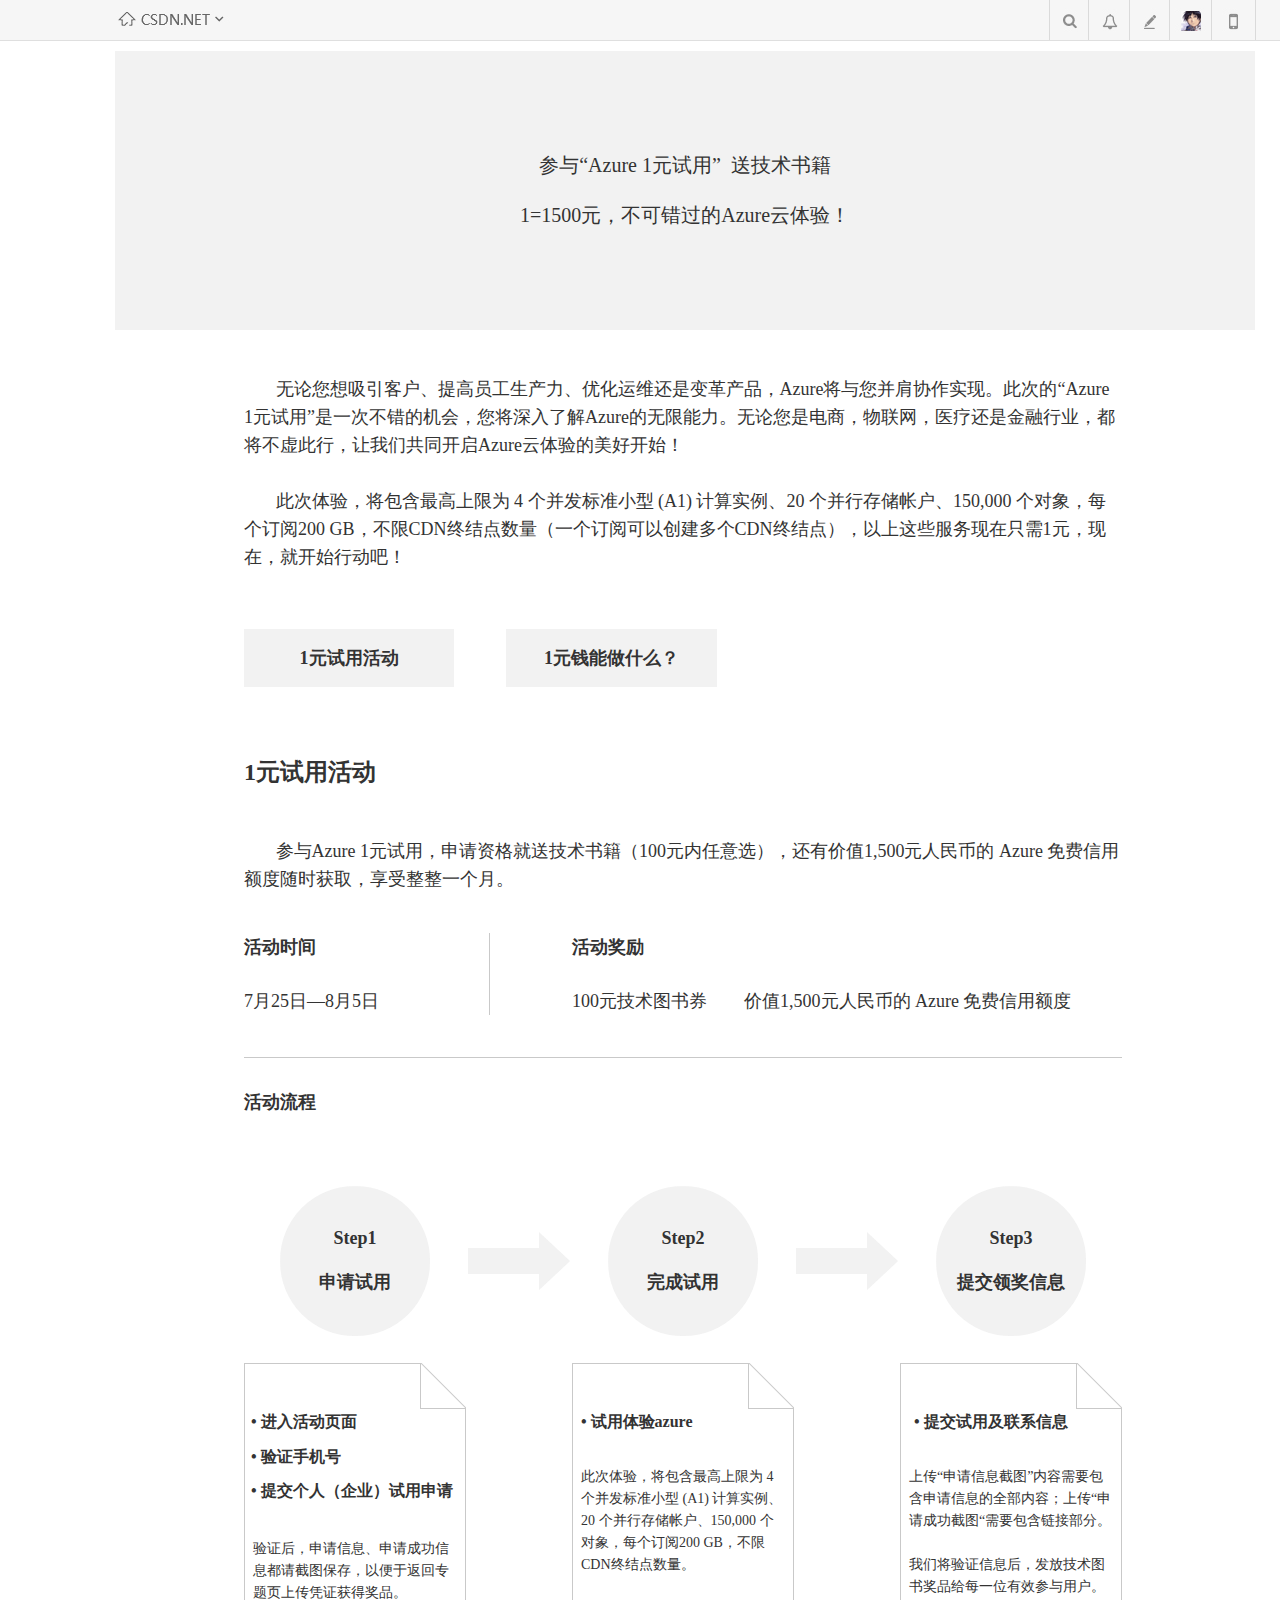
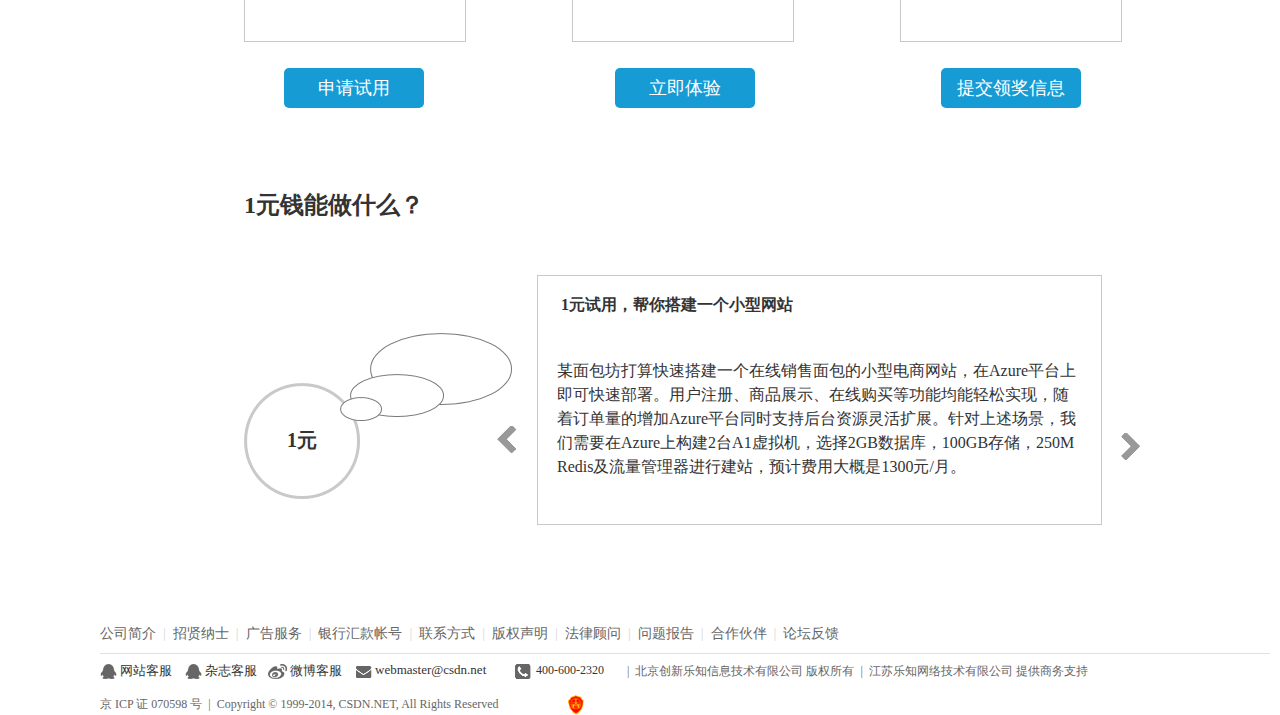
==== 20160721_1_____.html @ 2b11b704 "alpha" ====
﻿<!DOCTYPE html>
<html>
  <head>
    <title>20160721 1元试用活动</title>
    <meta http-equiv="X-UA-Compatible" content="IE=edge"/>
    <meta http-equiv="content-type" content="text/html; charset=utf-8"/>
    <meta name="apple-mobile-web-app-capable" content="yes"/>
    <link href="resources/css/jquery-ui-themes.css" type="text/css" rel="stylesheet"/>
    <link href="resources/css/axure_rp_page.css" type="text/css" rel="stylesheet"/>
    <link href="data/styles.css" type="text/css" rel="stylesheet"/>
    <link href="files/20160721_1_____/styles.css" type="text/css" rel="stylesheet"/>
    <link href="http://netdna.bootstrapcdn.com/font-awesome/4.5.0/css/font-awesome.css" type="text/css" rel="stylesheet"/>
    <script src="resources/scripts/jquery-1.7.1.min.js"></script>
    <script src="resources/scripts/jquery-ui-1.8.10.custom.min.js"></script>
    <script src="resources/scripts/axure/axQuery.js"></script>
    <script src="resources/scripts/axure/globals.js"></script>
    <script src="resources/scripts/axutils.js"></script>
    <script src="resources/scripts/axure/annotation.js"></script>
    <script src="resources/scripts/axure/axQuery.std.js"></script>
    <script src="resources/scripts/axure/doc.js"></script>
    <script src="data/document.js"></script>
    <script src="resources/scripts/messagecenter.js"></script>
    <script src="resources/scripts/axure/events.js"></script>
    <script src="resources/scripts/axure/recording.js"></script>
    <script src="resources/scripts/axure/action.js"></script>
    <script src="resources/scripts/axure/expr.js"></script>
    <script src="resources/scripts/axure/geometry.js"></script>
    <script src="resources/scripts/axure/flyout.js"></script>
    <script src="resources/scripts/axure/ie.js"></script>
    <script src="resources/scripts/axure/model.js"></script>
    <script src="resources/scripts/axure/repeater.js"></script>
    <script src="resources/scripts/axure/sto.js"></script>
    <script src="resources/scripts/axure/utils.temp.js"></script>
    <script src="resources/scripts/axure/variables.js"></script>
    <script src="resources/scripts/axure/drag.js"></script>
    <script src="resources/scripts/axure/move.js"></script>
    <script src="resources/scripts/axure/visibility.js"></script>
    <script src="resources/scripts/axure/style.js"></script>
    <script src="resources/scripts/axure/adaptive.js"></script>
    <script src="resources/scripts/axure/tree.js"></script>
    <script src="resources/scripts/axure/init.temp.js"></script>
    <script src="files/20160721_1_____/data.js"></script>
    <script src="resources/scripts/axure/legacy.js"></script>
    <script src="resources/scripts/axure/viewer.js"></script>
    <script src="resources/scripts/axure/math.js"></script>
    <script type="text/javascript">
      $axure.utils.getTransparentGifPath = function() { return 'resources/images/transparent.gif'; };
      $axure.utils.getOtherPath = function() { return 'resources/Other.html'; };
      $axure.utils.getReloadPath = function() { return 'resources/reload.html'; };
    </script>
  </head>
  <body>
    <div id="base" class="">

      <!-- Unnamed (header-new) -->

      <!-- Unnamed (Rectangle) -->
      <div id="u1" class="ax_default shape">
        <div id="u1_div" class=""></div>
        <!-- Unnamed () -->
        <div id="u2" class="text" style="display: none; visibility: hidden">
          <p><span></span></p>
        </div>
      </div>

      <!-- Unnamed (Image) -->
      <div id="u3" class="ax_default image">
        <img id="u3_img" class="img " src="images/20160721_1_____/u3.png"/>
        <!-- Unnamed () -->
        <div id="u4" class="text" style="display: none; visibility: hidden">
          <p><span></span></p>
        </div>
      </div>

      <!-- Unnamed (Image) -->
      <div id="u5" class="ax_default image">
        <img id="u5_img" class="img " src="images/20160721_1_____/u5.png"/>
        <!-- Unnamed () -->
        <div id="u6" class="text" style="display: none; visibility: hidden">
          <p><span></span></p>
        </div>
      </div>

      <!-- Unnamed (Horizontal Line) -->
      <div id="u7" class="ax_default horizontal_line">
        <img id="u7_img" class="img " src="images/20160721_1_____/u7.png"/>
        <!-- Unnamed () -->
        <div id="u8" class="text" style="display: none; visibility: hidden">
          <p><span></span></p>
        </div>
      </div>

      <!-- Unnamed (Image) -->
      <div id="u9" class="ax_default image">
        <img id="u9_img" class="img " src="images/20160721_1_____/u9.png"/>
        <!-- Unnamed () -->
        <div id="u10" class="text" style="display: none; visibility: hidden">
          <p><span></span></p>
        </div>
      </div>

      <!-- Unnamed (Rectangle) -->
      <div id="u11" class="ax_default box_2">
        <div id="u11_div" class=""></div>
        <!-- Unnamed () -->
        <div id="u12" class="text" style="visibility: visible;">
          <p><span>参与“Azure 1元试用”&nbsp; 送技术书籍</span></p><p><span><br></span></p><p><span>1=1500元，不可错过的Azure云体验！</span></p>
        </div>
      </div>

      <!-- Unnamed (Rectangle) -->
      <div id="u13" class="ax_default paragraph">
        <div id="u13_div" class=""></div>
        <!-- Unnamed () -->
        <div id="u14" class="text" style="visibility: visible;">
          <p><span>&nbsp;&nbsp; &nbsp; &nbsp; 无论您想吸引客户、提高员工生产力、优化运维还是变革产品，Azure将与您并肩协作实现。此次的“Azure 1元试用”是一次不错的机会，您将深入了解Azure的无限能力。无论您是电商，物联网，医疗还是金融行业，都将不虚此行，让我们共同开启Azure云体验的美好开始！ </span></p><p><span><br></span></p><p><span>&nbsp;&nbsp; &nbsp; &nbsp; 此次体验，将包含最高上限为 4 个并发标准小型 (A1) 计算实例、20 个并行存储帐户、150,000 个对象，每个订阅200 GB，不限CDN终结点数量（一个订阅可以创建多个CDN终结点），以上这些服务现在只需1元，现在，就开始行动吧！</span></p>
        </div>
      </div>

      <!-- Unnamed (Rectangle) -->
      <div id="u15" class="ax_default box_2">
        <div id="u15_div" class=""></div>
        <!-- Unnamed () -->
        <div id="u16" class="text" style="visibility: visible;">
          <p><span>1元试用活动</span></p>
        </div>
      </div>

      <!-- Unnamed (Rectangle) -->
      <div id="u17" class="ax_default box_2">
        <div id="u17_div" class=""></div>
        <!-- Unnamed () -->
        <div id="u18" class="text" style="visibility: visible;">
          <p><span>1元钱能做什么？</span></p>
        </div>
      </div>

      <!-- Unnamed (Rectangle) -->
      <div id="u19" class="ax_default heading_2">
        <div id="u19_div" class=""></div>
        <!-- Unnamed () -->
        <div id="u20" class="text" style="visibility: visible;">
          <p><span>1元试用活动</span></p>
        </div>
      </div>

      <!-- Unnamed (Rectangle) -->
      <div id="u21" class="ax_default paragraph">
        <div id="u21_div" class=""></div>
        <!-- Unnamed () -->
        <div id="u22" class="text" style="visibility: visible;">
          <p><span>&nbsp;&nbsp; &nbsp; &nbsp; 参与Azure 1元试用，申请资格就送技术书籍（100元内任意选），还有价值1,500元人民币的 Azure 免费信用额度随时获取，享受整整一个月。</span></p>
        </div>
      </div>

      <!-- Unnamed (Ellipse) -->
      <div id="u23" class="ax_default box_2">
        <img id="u23_img" class="img " src="images/20160721_1_____/u23.png"/>
        <!-- Unnamed () -->
        <div id="u24" class="text" style="visibility: visible;">
          <p><span>Step1</span></p><p><span><br></span></p><p><span>申请试用</span></p>
        </div>
      </div>

      <!-- Unnamed (Ellipse) -->
      <div id="u25" class="ax_default box_2">
        <img id="u25_img" class="img " src="images/20160721_1_____/u23.png"/>
        <!-- Unnamed () -->
        <div id="u26" class="text" style="visibility: visible;">
          <p><span>Step2</span></p><p><span><br></span></p><p><span>完成试用</span></p>
        </div>
      </div>

      <!-- Unnamed (Ellipse) -->
      <div id="u27" class="ax_default box_2">
        <img id="u27_img" class="img " src="images/20160721_1_____/u23.png"/>
        <!-- Unnamed () -->
        <div id="u28" class="text" style="visibility: visible;">
          <p><span>Step3</span></p><p><span><br></span></p><p><span>提交领奖信息</span></p>
        </div>
      </div>

      <!-- Unnamed (Right Arrow) -->
      <div id="u29" class="ax_default box_2">
        <img id="u29_img" class="img " src="images/20160721_1_____/u29.png"/>
        <!-- Unnamed () -->
        <div id="u30" class="text" style="display: none; visibility: hidden">
          <p><span></span></p>
        </div>
      </div>

      <!-- Unnamed (Right Arrow) -->
      <div id="u31" class="ax_default box_2">
        <img id="u31_img" class="img " src="images/20160721_1_____/u29.png"/>
        <!-- Unnamed () -->
        <div id="u32" class="text" style="display: none; visibility: hidden">
          <p><span></span></p>
        </div>
      </div>

      <!-- Unnamed (File) -->
      <div id="u33" class="ax_default box_1">
        <img id="u33_img" class="img " src="images/20160721_1_____/u33.png"/>
        <!-- Unnamed () -->
        <div id="u34" class="text" style="display: none; visibility: hidden">
          <p><span></span></p>
        </div>
      </div>

      <!-- Unnamed (File) -->
      <div id="u35" class="ax_default box_1">
        <img id="u35_img" class="img " src="images/20160721_1_____/u33.png"/>
        <!-- Unnamed () -->
        <div id="u36" class="text" style="display: none; visibility: hidden">
          <p><span></span></p>
        </div>
      </div>

      <!-- Unnamed (File) -->
      <div id="u37" class="ax_default box_1">
        <img id="u37_img" class="img " src="images/20160721_1_____/u33.png"/>
        <!-- Unnamed () -->
        <div id="u38" class="text" style="display: none; visibility: hidden">
          <p><span></span></p>
        </div>
      </div>

      <!-- Unnamed (Rectangle) -->
      <div id="u39" class="ax_default heading_3">
        <div id="u39_div" class=""></div>
        <!-- Unnamed () -->
        <div id="u40" class="text" style="visibility: visible;">
          <p><span>&#149; 进入活动页面</span></p>
        </div>
      </div>

      <!-- Unnamed (Rectangle) -->
      <div id="u41" class="ax_default heading_3">
        <div id="u41_div" class=""></div>
        <!-- Unnamed () -->
        <div id="u42" class="text" style="visibility: visible;">
          <p><span>&#149; 验证手机号</span></p>
        </div>
      </div>

      <!-- Unnamed (Rectangle) -->
      <div id="u43" class="ax_default heading_3">
        <div id="u43_div" class=""></div>
        <!-- Unnamed () -->
        <div id="u44" class="text" style="visibility: visible;">
          <p><span>&#149; 提交个人（企业）试用申请</span></p>
        </div>
      </div>

      <!-- Unnamed (Rectangle) -->
      <div id="u45" class="ax_default heading_3">
        <div id="u45_div" class=""></div>
        <!-- Unnamed () -->
        <div id="u46" class="text" style="visibility: visible;">
          <p><span>&#149; 试用体验azure</span></p>
        </div>
      </div>

      <!-- Unnamed (Rectangle) -->
      <div id="u47" class="ax_default paragraph">
        <div id="u47_div" class=""></div>
        <!-- Unnamed () -->
        <div id="u48" class="text" style="visibility: visible;">
          <p><span>验证后，申请信息、申请成功信息都请截图保存，以便于返回专题页上传凭证获得奖品。</span></p>
        </div>
      </div>

      <!-- Unnamed (Rectangle) -->
      <div id="u49" class="ax_default heading_3">
        <div id="u49_div" class=""></div>
        <!-- Unnamed () -->
        <div id="u50" class="text" style="visibility: visible;">
          <p><span>&#149; 提交试用及联系信息</span></p>
        </div>
      </div>

      <!-- Unnamed (Rectangle) -->
      <div id="u51" class="ax_default paragraph">
        <div id="u51_div" class=""></div>
        <!-- Unnamed () -->
        <div id="u52" class="text" style="visibility: visible;">
          <p><span>上传“申请信息截图”内容需要包含申请信息的全部内容；上传“申请成功截图“需要包含链接部分。</span></p><p><span><br></span></p><p><span>我们将验证信息后，发放技术图书奖品给每一位有效参与用户。</span></p>
        </div>
      </div>

      <!-- Unnamed (Rectangle) -->
      <div id="u53" class="ax_default paragraph">
        <div id="u53_div" class=""></div>
        <!-- Unnamed () -->
        <div id="u54" class="text" style="visibility: visible;">
          <p><span>此次体验，将包含最高上限为 4 个并发标准小型 (A1) 计算实例、20 个并行存储帐户、150,000 个对象，每个订阅200 GB，不限CDN终结点数量。</span></p>
        </div>
      </div>

      <!-- Unnamed (Horizontal Line) -->
      <div id="u55" class="ax_default line">
        <img id="u55_img" class="img " src="images/20160721_1_____/u55.png"/>
        <!-- Unnamed () -->
        <div id="u56" class="text" style="display: none; visibility: hidden">
          <p><span></span></p>
        </div>
      </div>

      <!-- Unnamed (Group) -->
      <div id="u57" class="ax_default">

        <!-- Unnamed (Rectangle) -->
        <div id="u58" class="ax_default paragraph">
          <div id="u58_div" class=""></div>
          <!-- Unnamed () -->
          <div id="u59" class="text" style="visibility: visible;">
            <p><span>活动时间</span></p>
          </div>
        </div>

        <!-- Unnamed (Rectangle) -->
        <div id="u60" class="ax_default paragraph">
          <div id="u60_div" class=""></div>
          <!-- Unnamed () -->
          <div id="u61" class="text" style="visibility: visible;">
            <p><span>活动奖励</span></p>
          </div>
        </div>

        <!-- Unnamed (Rectangle) -->
        <div id="u62" class="ax_default paragraph">
          <div id="u62_div" class=""></div>
          <!-- Unnamed () -->
          <div id="u63" class="text" style="visibility: visible;">
            <p><span>7月25日—8月5日</span></p>
          </div>
        </div>

        <!-- Unnamed (Rectangle) -->
        <div id="u64" class="ax_default paragraph">
          <div id="u64_div" class=""></div>
          <!-- Unnamed () -->
          <div id="u65" class="text" style="visibility: visible;">
            <p><span>100元技术图书券</span></p>
          </div>
        </div>

        <!-- Unnamed (Rectangle) -->
        <div id="u66" class="ax_default paragraph">
          <div id="u66_div" class=""></div>
          <!-- Unnamed () -->
          <div id="u67" class="text" style="visibility: visible;">
            <p><span>价值1,500元人民币的 Azure 免费信用额度</span></p>
          </div>
        </div>

        <!-- Unnamed (Vertical Line) -->
        <div id="u68" class="ax_default line">
          <img id="u68_img" class="img " src="images/20160721_1_____/u68.png"/>
          <!-- Unnamed () -->
          <div id="u69" class="text" style="display: none; visibility: hidden">
            <p><span></span></p>
          </div>
        </div>
      </div>

      <!-- Unnamed (Rectangle) -->
      <div id="u70" class="ax_default paragraph">
        <div id="u70_div" class=""></div>
        <!-- Unnamed () -->
        <div id="u71" class="text" style="visibility: visible;">
          <p><span>活动流程</span></p>
        </div>
      </div>

      <!-- Unnamed (Rectangle) -->
      <div id="u72" class="ax_default heading_2">
        <div id="u72_div" class=""></div>
        <!-- Unnamed () -->
        <div id="u73" class="text" style="visibility: visible;">
          <p><span>1元钱能做什么？</span></p>
        </div>
      </div>

      <!-- Unnamed (Rectangle) -->
      <div id="u74" class="ax_default primary_button">
        <div id="u74_div" class=""></div>
        <!-- Unnamed () -->
        <div id="u75" class="text" style="visibility: visible;">
          <p><span>申请试用</span></p>
        </div>
      </div>

      <!-- Unnamed (Rectangle) -->
      <div id="u76" class="ax_default primary_button">
        <div id="u76_div" class=""></div>
        <!-- Unnamed () -->
        <div id="u77" class="text" style="visibility: visible;">
          <p><span>提交领奖信息</span></p>
        </div>
      </div>

      <!-- Unnamed (Ellipse) -->
      <div id="u78" class="ax_default ellipse">
        <img id="u78_img" class="img " src="images/20160721_1_____/u78.png"/>
        <!-- Unnamed () -->
        <div id="u79" class="text" style="visibility: visible;">
          <p><span>1元</span></p>
        </div>
      </div>

      <!-- Unnamed (Group) -->
      <div id="u80" class="ax_default">

        <!-- Unnamed (Ellipse) -->
        <div id="u81" class="ax_default box_1">
          <img id="u81_img" class="img " src="images/20160721_1_____/u81.png"/>
          <!-- Unnamed () -->
          <div id="u82" class="text" style="display: none; visibility: hidden">
            <p><span></span></p>
          </div>
        </div>

        <!-- Unnamed (Ellipse) -->
        <div id="u83" class="ax_default box_1">
          <img id="u83_img" class="img " src="images/20160721_1_____/u83.png"/>
          <!-- Unnamed () -->
          <div id="u84" class="text" style="display: none; visibility: hidden">
            <p><span></span></p>
          </div>
        </div>

        <!-- Unnamed (Ellipse) -->
        <div id="u85" class="ax_default box_1">
          <img id="u85_img" class="img " src="images/20160721_1_____/u85.png"/>
          <!-- Unnamed () -->
          <div id="u86" class="text" style="display: none; visibility: hidden">
            <p><span></span></p>
          </div>
        </div>
      </div>

      <!-- Unnamed (Rectangle) -->
      <div id="u87" class="ax_default box_1">
        <div id="u87_div" class=""></div>
        <!-- Unnamed () -->
        <div id="u88" class="text" style="display: none; visibility: hidden">
          <p><span></span></p>
        </div>
      </div>

      <!-- Unnamed (Rectangle) -->
      <div id="u89" class="ax_default heading_3">
        <div id="u89_div" class=""></div>
        <!-- Unnamed () -->
        <div id="u90" class="text" style="visibility: visible;">
          <p><span>1元试用，帮你搭建一个小型网站</span></p>
        </div>
      </div>

      <!-- Unnamed (Image) -->
      <div id="u91" class="ax_default image">
        <img id="u91_img" class="img " src="images/20160721_1_____/u91.png"/>
        <!-- Unnamed () -->
        <div id="u92" class="text" style="display: none; visibility: hidden">
          <p><span></span></p>
        </div>
      </div>

      <!-- Unnamed (Image) -->
      <div id="u93" class="ax_default image">
        <img id="u93_img" class="img " src="images/20160721_1_____/u93.png"/>
        <!-- Unnamed () -->
        <div id="u94" class="text" style="display: none; visibility: hidden">
          <p><span></span></p>
        </div>
      </div>

      <!-- Unnamed (Rectangle) -->
      <div id="u95" class="ax_default heading_3">
        <div id="u95_div" class=""></div>
        <!-- Unnamed () -->
        <div id="u96" class="text" style="visibility: visible;">
          <p><span>某面包坊打算快速搭建一个在线销售面包的小型电商网站，在Azure平台上即可快速部署。用户注册、商品展示、在线购买等功能均能轻松实现，随着订单量的增加Azure平台同时支持后台资源灵活扩展。针对上述场景，我们需要在Azure上构建2台A1虚拟机，选择2GB数据库，100GB存储，250M Redis及流量管理器进行建站，预计费用大概是1300元/月。</span></p>
        </div>
      </div>

      <!-- 1 (Rectangle) -->
      <div id="u97" class="ax_default box_2 ax_default_hidden" data-label="1" style="display: none; visibility: hidden">
        <div id="u97_div" class=""></div>
        <!-- Unnamed () -->
        <div id="u98" class="text" style="display: none; visibility: hidden">
          <p><span></span></p>
        </div>
      </div>

      <!-- 2 (Rectangle) -->
      <div id="u99" class="ax_default box_2 ax_default_hidden" data-label="2" style="display: none; visibility: hidden">
        <div id="u99_div" class=""></div>
        <!-- Unnamed () -->
        <div id="u100" class="text" style="display: none; visibility: hidden">
          <p><span></span></p>
        </div>
      </div>

      <!-- Unnamed (footer) -->

      <!-- Unnamed (Group) -->
      <div id="u102" class="ax_default">

        <!-- Unnamed (Group) -->
        <div id="u103" class="ax_default">

          <!-- Unnamed (Group) -->
          <div id="u104" class="ax_default">

            <!-- Unnamed (Group) -->
            <div id="u105" class="ax_default">

              <!-- Unnamed (Rectangle) -->
              <div id="u106" class="ax_default paragraph">
                <div id="u106_div" class=""></div>
                <!-- Unnamed () -->
                <div id="u107" class="text" style="visibility: visible;">
                  <p><span>杂志客服</span></p>
                </div>
              </div>

              <!-- Unnamed (Rectangle) -->
              <div id="u108" class="ax_default paragraph">
                <div id="u108_div" class=""></div>
                <!-- Unnamed () -->
                <div id="u109" class="text" style="visibility: visible;">
                  <p><span>网站客服</span></p>
                </div>
              </div>

              <!-- Unnamed (Image) -->
              <div id="u110" class="ax_default image">
                <img id="u110_img" class="img " src="images/20160721_1_____/u110.png"/>
                <!-- Unnamed () -->
                <div id="u111" class="text" style="display: none; visibility: hidden">
                  <p><span></span></p>
                </div>
              </div>

              <!-- Unnamed (Rectangle) -->
              <div id="u112" class="ax_default paragraph">
                <div id="u112_div" class=""></div>
                <!-- Unnamed () -->
                <div id="u113" class="text" style="visibility: visible;">
                  <p><span>微博客服</span></p>
                </div>
              </div>

              <!-- weibo-on (Image) -->
              <div id="u114" class="ax_default image ax_default_hidden" data-label="weibo-on" style="display: none; visibility: hidden">
                <img id="u114_img" class="img " src="images/20160721_1_____/weibo-on_u114.png"/>
                <!-- Unnamed () -->
                <div id="u115" class="text" style="display: none; visibility: hidden">
                  <p><span></span></p>
                </div>
              </div>

              <!-- Unnamed (Image) -->
              <div id="u116" class="ax_default image">
                <img id="u116_img" class="img " src="images/20160721_1_____/u116.png"/>
                <!-- Unnamed () -->
                <div id="u117" class="text" style="display: none; visibility: hidden">
                  <p><span></span></p>
                </div>
              </div>

              <!-- qq2-on (Image) -->
              <div id="u118" class="ax_default image ax_default_hidden" data-label="qq2-on" style="display: none; visibility: hidden">
                <img id="u118_img" class="img " src="images/20160721_1_____/qq2-on_u118.png"/>
                <!-- Unnamed () -->
                <div id="u119" class="text" style="display: none; visibility: hidden">
                  <p><span></span></p>
                </div>
              </div>
            </div>

            <!-- qq1-on (Image) -->
            <div id="u120" class="ax_default image ax_default_hidden" data-label="qq1-on" style="display: none; visibility: hidden">
              <img id="u120_img" class="img " src="images/20160721_1_____/qq2-on_u118.png"/>
              <!-- Unnamed () -->
              <div id="u121" class="text" style="display: none; visibility: hidden">
                <p><span></span></p>
              </div>
            </div>
          </div>

          <!-- Unnamed (Image) -->
          <div id="u122" class="ax_default image">
            <img id="u122_img" class="img " src="images/20160721_1_____/u116.png"/>
            <!-- Unnamed () -->
            <div id="u123" class="text" style="display: none; visibility: hidden">
              <p><span></span></p>
            </div>
          </div>
        </div>

        <!-- Unnamed (Rectangle) -->
        <div id="u124" class="ax_default paragraph">
          <div id="u124_div" class=""></div>
          <!-- Unnamed () -->
          <div id="u125" class="text" style="visibility: visible;">
            <p><span style="color:#666666;">公司简介&nbsp; </span><span style="color:#D7D7D7;">|</span><span style="color:#666666;">&nbsp; 招贤纳士&nbsp; </span><span style="color:#D7D7D7;">|</span><span style="color:#666666;">&nbsp; 广告服务&nbsp; </span><span style="color:#D7D7D7;">|</span><span style="color:#666666;">&nbsp; 银行汇款帐号&nbsp; </span><span style="color:#D7D7D7;">|</span><span style="color:#666666;">&nbsp; 联系方式&nbsp; </span><span style="color:#D7D7D7;">|</span><span style="color:#666666;">&nbsp; 版权声明&nbsp; </span><span style="color:#D7D7D7;">|</span><span style="color:#666666;">&nbsp; 法律顾问&nbsp; </span><span style="color:#D7D7D7;">|</span><span style="color:#666666;">&nbsp; 问题报告&nbsp; </span><span style="color:#D7D7D7;">|</span><span style="color:#666666;">&nbsp; 合作伙伴&nbsp; </span><span style="color:#D7D7D7;">|</span><span style="color:#666666;">&nbsp; 论坛反馈</span></p>
          </div>
        </div>

        <!-- Unnamed (Group) -->
        <div id="u126" class="ax_default">

          <!-- Unnamed (Image) -->
          <div id="u127" class="ax_default image">
            <img id="u127_img" class="img " src="images/20160721_1_____/u127.png"/>
            <!-- Unnamed () -->
            <div id="u128" class="text" style="display: none; visibility: hidden">
              <p><span></span></p>
            </div>
          </div>

          <!-- Unnamed (Rectangle) -->
          <div id="u129" class="ax_default paragraph">
            <div id="u129_div" class=""></div>
            <!-- Unnamed () -->
            <div id="u130" class="text" style="visibility: visible;">
              <p><span>webmaster@csdn.net</span></p>
            </div>
          </div>

          <!-- Unnamed (Image) -->
          <div id="u131" class="ax_default image">
            <img id="u131_img" class="img " src="images/20160721_1_____/u131.png"/>
            <!-- Unnamed () -->
            <div id="u132" class="text" style="display: none; visibility: hidden">
              <p><span></span></p>
            </div>
          </div>

          <!-- Unnamed (Rectangle) -->
          <div id="u133" class="ax_default paragraph">
            <div id="u133_div" class=""></div>
            <!-- Unnamed () -->
            <div id="u134" class="text" style="visibility: visible;">
              <p><span>400-600-2320</span></p>
            </div>
          </div>

          <!-- mail-on (Image) -->
          <div id="u135" class="ax_default image ax_default_hidden" data-label="mail-on" style="display: none; visibility: hidden">
            <img id="u135_img" class="img " src="images/20160721_1_____/mail-on_u135.png"/>
            <!-- Unnamed () -->
            <div id="u136" class="text" style="display: none; visibility: hidden">
              <p><span></span></p>
            </div>
          </div>

          <!-- phone-on (Image) -->
          <div id="u137" class="ax_default image ax_default_hidden" data-label="phone-on" style="display: none; visibility: hidden">
            <img id="u137_img" class="img " src="images/20160721_1_____/phone-on_u137.png"/>
            <!-- Unnamed () -->
            <div id="u138" class="text" style="display: none; visibility: hidden">
              <p><span></span></p>
            </div>
          </div>
        </div>

        <!-- Unnamed (Rectangle) -->
        <div id="u139" class="ax_default paragraph">
          <div id="u139_div" class=""></div>
          <!-- Unnamed () -->
          <div id="u140" class="text" style="visibility: visible;">
            <p><span style="color:#6B6B6B;">|</span><span style="color:#666666;">&nbsp; 北京创新乐知信息技术有限公司 版权所有&nbsp; </span><span style="color:#6B6B6B;">|</span><span style="color:#666666;">&nbsp; 江苏乐知网络技术有限公司 提供商务支持</span></p>
          </div>
        </div>

        <!-- Unnamed (Group) -->
        <div id="u141" class="ax_default">

          <!-- Unnamed (Rectangle) -->
          <div id="u142" class="ax_default paragraph">
            <div id="u142_div" class=""></div>
            <!-- Unnamed () -->
            <div id="u143" class="text" style="visibility: visible;">
              <p><span style="color:#666666;">京 ICP 证 070598 号&nbsp; </span><span style="color:#6B6B6B;">|</span><span style="color:#666666;">&nbsp; Copyright © 1999-2014, CSDN.NET, All Rights Reserved</span></p>
            </div>
          </div>

          <!-- Unnamed (Image) -->
          <div id="u144" class="ax_default image">
            <img id="u144_img" class="img " src="images/20160721_1_____/u144.png"/>
            <!-- Unnamed () -->
            <div id="u145" class="text" style="display: none; visibility: hidden">
              <p><span></span></p>
            </div>
          </div>
        </div>

        <!-- Unnamed (Horizontal Line) -->
        <div id="u146" class="ax_default horizontal_line">
          <img id="u146_img" class="img " src="images/20160721_1_____/u146.png"/>
          <!-- Unnamed () -->
          <div id="u147" class="text" style="display: none; visibility: hidden">
            <p><span></span></p>
          </div>
        </div>
      </div>

      <!-- Unnamed (Rectangle) -->
      <div id="u148" class="ax_default primary_button">
        <div id="u148_div" class=""></div>
        <!-- Unnamed () -->
        <div id="u149" class="text" style="visibility: visible;">
          <p><span>立即体验</span></p>
        </div>
      </div>
    </div>
  </body>
</html>
---- resources/css/axure_rp_page.css ----
﻿/* so the window resize fires within a frame in IE7 */
html, body {
    height: 100%;
}

a {
    color: inherit;
}

p {
    margin: 0px;
    text-rendering: optimizeLegibility;
    font-feature-settings: "kern" 1;
    -webkit-font-feature-settings: "kern";
    -moz-font-feature-settings: "kern";
    -moz-font-feature-settings: "kern=1";
    font-kerning: normal;
}

iframe {
    background: #FFFFFF;
}

/* to match IE with C, FF */
input {
    padding: 1px 0px 1px 0px;
    box-sizing: border-box;
    -moz-box-sizing: border-box;
}

textarea {
    margin: 0px;
    box-sizing: border-box;
    -moz-box-sizing: border-box;
}

div.intcases {
    font-family: arial; 
    font-size: 12px;
    text-align:left; 
    border:1px solid #AAA; 
    background:#FFF none repeat scroll 0% 0%; 
    z-index:9999; 
    visibility:hidden; 
    position:absolute;
    padding: 0px;
    border-radius: 3px;
    white-space: nowrap;
}

div.intcaselink {
    cursor: pointer;
    padding: 3px 8px 3px 8px;
    margin: 5px;
    background:#EEE none repeat scroll 0% 0%; 
    border:1px solid #AAA;
    border-radius: 3px;
}

div.refpageimage {
    position: absolute;
    left: 0px;
    top: 0px;
    font-size: 0px;
    width: 16px;
    height: 16px;
    cursor: pointer;
    background-image: url(images/newwindow.gif);
    background-repeat: no-repeat;
}

div.annnoteimage {
    position: absolute;
    left: 0px;
    top: 0px;
    font-size: 0px;
    /*width: 16px;
    height: 12px;*/
    cursor: help;
    /*background-image: url(images/note.gif);*/
    /*background-repeat: no-repeat;*/
    width: 13px;
    height: 12px;
    padding-top: 1px;
    text-align: center;
    background-color: #138CDD;
    -moz-box-shadow: 1px 1px 3px #aaa;
    -webkit-box-shadow: 1px 1px 3px #aaa;
    box-shadow: 1px 1px 3px #aaa;
}

div.annnoteline {
    display: inline-block;
    width: 9px;
    height: 1px;
    border-bottom: 1px solid white;
    margin-top: 1px;
}

div.annnotelabel {
    position: absolute;
    left: 0px;
    top: 0px;
    font-family: Helvetica,Arial;
    font-size: 10px;
    /*border: 1px solid rgb(166,221,242);*/
    cursor: help;
    /*background:rgb(0,157,217) none repeat scroll 0% 0%;*/ 
    padding: 1px 3px 1px 3px;
    white-space: nowrap;
    color: white;
    
    background-color: #138CDD;
    -moz-box-shadow: 1px 1px 3px #aaa;
    -webkit-box-shadow: 1px 1px 3px #aaa;
    box-shadow: 1px 1px 3px #aaa;
}

.annotation {
    font-size: 12px;
    padding-left: 2px;
    margin-bottom: 5px;
}

.annotationName {
    /*font-size: 13px;
    font-weight: bold;
    margin-bottom: 3px;
    white-space: nowrap;*/

    font-family: 'Trebuchet MS';
    font-size: 14px;
    font-weight: bold;
    margin-bottom: 5px;
    white-space: nowrap;
}

.annotationValue {
    font-family: Arial, Helvetica, Sans-Serif;
    font-size: 12px;
    color: #4a4a4a;
    line-height: 21px;
    margin-bottom: 20px;
}

.noteLink {
    text-decoration: inherit;
    color: inherit;
}

.noteLink:hover {
    background-color: white;
}

/* this is a fix for the issue where dialogs jump around and takes the text-align from the body */
.dialogFix {
    position:absolute;
    text-align:left;
    border: 1px solid #8f949a;
}


@keyframes pulsate {
  from {
    box-shadow: 0 0 10px #15d6ba;
  }
  to {
    box-shadow: 0 0 20px #15d6ba;
  }
}

@-webkit-keyframes pulsate {
  from {
    -webkit-box-shadow: 0 0 10px #15d6ba;
    box-shadow: 0 0 10px #15d6ba;
  }
  to {
    -webkit-box-shadow: 0 0 20px #15d6ba;
    box-shadow: 0 0 20px #15d6ba;
  }
}
 
@-moz-keyframes pulsate {
  from {
    -moz-box-shadow: 0 0 10px #15d6ba;
    box-shadow: 0 0 10px #15d6ba;
  }
  to {
    -moz-box-shadow: 0 0 20px #15d6ba;
    box-shadow: 0 0 20px #15d6ba;
  }
}

.legacyPulsateBorder {
    /*border: 5px solid #15d6ba;
    margin: -5px;*/
    -moz-box-shadow: 0 0 10px 3px #15d6ba;
    box-shadow: 0 0 10px 3px #15d6ba;
}

.pulsateBorder {
  animation-name: pulsate;
  animation-timing-function: ease-in-out;
  animation-duration: 0.9s;
  animation-iteration-count: infinite;
  animation-direction: alternate;
  
  -webkit-animation-name: pulsate;
  -webkit-animation-timing-function: ease-in-out;
  -webkit-animation-duration: 0.9s;
  -webkit-animation-iteration-count: infinite;
  -webkit-animation-direction: alternate;

  -moz-animation-name: pulsate;
  -moz-animation-timing-function: ease-in-out;
  -moz-animation-duration: 0.9s;
  -moz-animation-iteration-count: infinite;
  -moz-animation-direction: alternate;
}

.ax_default_hidden, .ax_default_unplaced{
    display: none;
    visibility: hidden;
}

.widgetNoteSelected {
    -moz-box-shadow: 0 0 10px 3px #138CDD;
    box-shadow: 0 0 10px 3px #138CDD;
    /*-moz-box-shadow: 0 0 20px #3915d6;
    box-shadow: 0 0 20px #3915d6;*/
    /*border: 3px solid #3915d6;*/
    /*margin: -3px;*/
}


.singleImg {
    display: none;
    visibility: hidden;
}
---- data/styles.css ----
﻿.ax_default {
  font-family:'Arial Normal', 'Arial';
  font-weight:400;
  font-style:normal;
  font-size:13px;
  color:#333333;
  text-align:center;
  line-height:normal;
}
.paragraph {
  text-align:left;
}
.text_area {
  color:#000000;
  text-align:left;
}
.droplist {
  color:#000000;
  text-align:left;
}
.radio_button {
  text-align:left;
}
.line {
}
.heading_1 {
  font-family:'Arial Negreta', 'Arial Normal', 'Arial';
  font-weight:700;
  font-style:normal;
  font-size:32px;
  text-align:left;
}
.heading_2 {
  font-family:'Arial Negreta', 'Arial Normal', 'Arial';
  font-weight:700;
  font-style:normal;
  font-size:24px;
  text-align:left;
}
.heading_3 {
  font-family:'Arial Negreta', 'Arial Normal', 'Arial';
  font-weight:700;
  font-style:normal;
  font-size:18px;
  text-align:left;
}
.heading_4 {
  font-family:'Arial Negreta', 'Arial Normal', 'Arial';
  font-weight:700;
  font-style:normal;
  font-size:14px;
  text-align:left;
}
.heading_5 {
  font-family:'Arial Negreta', 'Arial Normal', 'Arial';
  font-weight:700;
  font-style:normal;
  text-align:left;
}
.heading_6 {
  font-family:'Arial Negreta', 'Arial Normal', 'Arial';
  font-weight:700;
  font-style:normal;
  font-size:10px;
  text-align:left;
}
.shape {
}
.checkbox {
  text-align:left;
}
.radio_button1 {
  text-align:left;
}
.text_area1 {
  color:#000000;
  text-align:left;
}
.text_field {
  color:#000000;
  text-align:left;
}
.droplist1 {
  color:#000000;
  text-align:left;
}
.box_1 {
}
.box_2 {
}
.box_3 {
}
.box_4 {
  color:#FFFFFF;
}
.ellipse {
}
.image {
  color:#000000;
}
.placeholder {
}
.primary_button {
  color:#FFFFFF;
}
.horizontal_line {
}
.paragraph1 {
  text-align:left;
}
.droplist2 {
  color:#000000;
  text-align:left;
}
.flow_shape {
}
---- files/20160721_1_____/styles.css ----
﻿body {
  margin:0px;
  background-image:none;
  position:static;
  left:auto;
  width:1370px;
  margin-left:0;
  margin-right:0;
  text-align:left;
}
#base {
  position:absolute;
  z-index:0;
}
#u1_div {
  position:absolute;
  left:0px;
  top:0px;
  width:1370px;
  height:40px;
  background:inherit;
  background-color:rgba(246, 246, 246, 1);
  border:none;
  border-radius:0px;
  -moz-box-shadow:none;
  -webkit-box-shadow:none;
  box-shadow:none;
}
#u1 {
  position:absolute;
  left:0px;
  top:0px;
  width:1370px;
  height:40px;
}
#u2 {
  position:absolute;
  left:2px;
  top:12px;
  width:1366px;
  visibility:hidden;
  word-wrap:break-word;
}
#u3_img {
  position:absolute;
  left:0px;
  top:0px;
  width:114px;
  height:19px;
}
#u3 {
  position:absolute;
  left:116px;
  top:10px;
  width:114px;
  height:19px;
}
#u4 {
  position:absolute;
  left:2px;
  top:2px;
  width:110px;
  visibility:hidden;
  word-wrap:break-word;
}
#u5_img {
  position:absolute;
  left:0px;
  top:0px;
  width:208px;
  height:41px;
}
#u5 {
  position:absolute;
  left:1048px;
  top:0px;
  width:208px;
  height:41px;
}
#u6 {
  position:absolute;
  left:2px;
  top:12px;
  width:204px;
  visibility:hidden;
  word-wrap:break-word;
}
#u7_img {
  position:absolute;
  left:0px;
  top:0px;
  width:1371px;
  height:2px;
}
#u7 {
  position:absolute;
  left:0px;
  top:40px;
  width:1370px;
  height:1px;
}
#u8 {
  position:absolute;
  left:2px;
  top:-8px;
  width:1366px;
  visibility:hidden;
  word-wrap:break-word;
}
#u9_img {
  position:absolute;
  left:0px;
  top:0px;
  width:20px;
  height:20px;
}
#u9 {
  position:absolute;
  left:1181px;
  top:11px;
  width:20px;
  height:20px;
}
#u10 {
  position:absolute;
  left:2px;
  top:2px;
  width:16px;
  visibility:hidden;
  word-wrap:break-word;
}
#u11_div {
  position:absolute;
  left:0px;
  top:0px;
  width:1140px;
  height:279px;
  background:inherit;
  background-color:rgba(242, 242, 242, 1);
  border:none;
  border-radius:0px;
  -moz-box-shadow:none;
  -webkit-box-shadow:none;
  box-shadow:none;
  font-family:'微软雅黑';
  font-weight:400;
  font-style:normal;
  font-size:20px;
}
#u11 {
  position:absolute;
  left:115px;
  top:51px;
  width:1140px;
  height:279px;
  font-family:'微软雅黑';
  font-weight:400;
  font-style:normal;
  font-size:20px;
}
#u12 {
  position:absolute;
  left:2px;
  top:99px;
  width:1136px;
  word-wrap:break-word;
}
#u13_div {
  position:absolute;
  left:0px;
  top:0px;
  width:878px;
  height:196px;
  background:inherit;
  background-color:rgba(255, 255, 255, 0);
  border:none;
  border-radius:0px;
  -moz-box-shadow:none;
  -webkit-box-shadow:none;
  box-shadow:none;
  font-family:'微软雅黑';
  font-weight:400;
  font-style:normal;
  font-size:18px;
  line-height:28px;
}
#u13 {
  position:absolute;
  left:244px;
  top:375px;
  width:878px;
  height:196px;
  font-family:'微软雅黑';
  font-weight:400;
  font-style:normal;
  font-size:18px;
  line-height:28px;
}
#u14 {
  position:absolute;
  left:0px;
  top:0px;
  width:878px;
  word-wrap:break-word;
}
#u15_div {
  position:absolute;
  left:0px;
  top:0px;
  width:210px;
  height:58px;
  background:inherit;
  background-color:rgba(242, 242, 242, 1);
  border:none;
  border-radius:0px;
  -moz-box-shadow:none;
  -webkit-box-shadow:none;
  box-shadow:none;
  font-family:'微软雅黑 Bold', '微软雅黑 Regular', '微软雅黑';
  font-weight:700;
  font-style:normal;
  font-size:18px;
}
#u15 {
  position:absolute;
  left:244px;
  top:629px;
  width:210px;
  height:58px;
  font-family:'微软雅黑 Bold', '微软雅黑 Regular', '微软雅黑';
  font-weight:700;
  font-style:normal;
  font-size:18px;
}
#u16 {
  position:absolute;
  left:2px;
  top:17px;
  width:206px;
  word-wrap:break-word;
}
#u17_div {
  position:absolute;
  left:0px;
  top:0px;
  width:211px;
  height:58px;
  background:inherit;
  background-color:rgba(242, 242, 242, 1);
  border:none;
  border-radius:0px;
  -moz-box-shadow:none;
  -webkit-box-shadow:none;
  box-shadow:none;
  font-family:'微软雅黑 Bold', '微软雅黑 Regular', '微软雅黑';
  font-weight:700;
  font-style:normal;
  font-size:18px;
}
#u17 {
  position:absolute;
  left:506px;
  top:629px;
  width:211px;
  height:58px;
  font-family:'微软雅黑 Bold', '微软雅黑 Regular', '微软雅黑';
  font-weight:700;
  font-style:normal;
  font-size:18px;
}
#u18 {
  position:absolute;
  left:2px;
  top:17px;
  width:207px;
  word-wrap:break-word;
}
#u19_div {
  position:absolute;
  left:0px;
  top:0px;
  width:136px;
  height:31px;
  background:inherit;
  background-color:rgba(255, 255, 255, 0);
  border:none;
  border-radius:0px;
  -moz-box-shadow:none;
  -webkit-box-shadow:none;
  box-shadow:none;
  font-family:'微软雅黑 Bold', '微软雅黑 Regular', '微软雅黑';
  font-weight:700;
  font-style:normal;
}
#u19 {
  position:absolute;
  left:244px;
  top:756px;
  width:136px;
  height:31px;
  font-family:'微软雅黑 Bold', '微软雅黑 Regular', '微软雅黑';
  font-weight:700;
  font-style:normal;
}
#u20 {
  position:absolute;
  left:0px;
  top:0px;
  width:136px;
  white-space:nowrap;
}
#u21_div {
  position:absolute;
  left:0px;
  top:0px;
  width:878px;
  height:56px;
  background:inherit;
  background-color:rgba(255, 255, 255, 0);
  border:none;
  border-radius:0px;
  -moz-box-shadow:none;
  -webkit-box-shadow:none;
  box-shadow:none;
  font-family:'微软雅黑';
  font-weight:400;
  font-style:normal;
  font-size:18px;
  line-height:28px;
}
#u21 {
  position:absolute;
  left:244px;
  top:837px;
  width:878px;
  height:56px;
  font-family:'微软雅黑';
  font-weight:400;
  font-style:normal;
  font-size:18px;
  line-height:28px;
}
#u22 {
  position:absolute;
  left:0px;
  top:0px;
  width:878px;
  word-wrap:break-word;
}
#u23_img {
  position:absolute;
  left:0px;
  top:0px;
  width:150px;
  height:150px;
}
#u23 {
  position:absolute;
  left:280px;
  top:1186px;
  width:150px;
  height:150px;
  font-family:'微软雅黑 Bold', '微软雅黑 Regular', '微软雅黑';
  font-weight:700;
  font-style:normal;
  font-size:18px;
}
#u24 {
  position:absolute;
  left:2px;
  top:39px;
  width:146px;
  word-wrap:break-word;
}
#u25_img {
  position:absolute;
  left:0px;
  top:0px;
  width:150px;
  height:150px;
}
#u25 {
  position:absolute;
  left:608px;
  top:1186px;
  width:150px;
  height:150px;
  font-family:'微软雅黑 Bold', '微软雅黑 Regular', '微软雅黑';
  font-weight:700;
  font-style:normal;
  font-size:18px;
}
#u26 {
  position:absolute;
  left:2px;
  top:39px;
  width:146px;
  word-wrap:break-word;
}
#u27_img {
  position:absolute;
  left:0px;
  top:0px;
  width:150px;
  height:150px;
}
#u27 {
  position:absolute;
  left:936px;
  top:1186px;
  width:150px;
  height:150px;
  font-family:'微软雅黑 Bold', '微软雅黑 Regular', '微软雅黑';
  font-weight:700;
  font-style:normal;
  font-size:18px;
}
#u28 {
  position:absolute;
  left:2px;
  top:39px;
  width:146px;
  word-wrap:break-word;
}
#u29_img {
  position:absolute;
  left:0px;
  top:0px;
  width:102px;
  height:58px;
}
#u29 {
  position:absolute;
  left:468px;
  top:1232px;
  width:102px;
  height:58px;
}
#u30 {
  position:absolute;
  left:2px;
  top:21px;
  width:98px;
  visibility:hidden;
  word-wrap:break-word;
}
#u31_img {
  position:absolute;
  left:0px;
  top:0px;
  width:102px;
  height:58px;
}
#u31 {
  position:absolute;
  left:796px;
  top:1232px;
  width:102px;
  height:58px;
}
#u32 {
  position:absolute;
  left:2px;
  top:21px;
  width:98px;
  visibility:hidden;
  word-wrap:break-word;
}
#u33_img {
  position:absolute;
  left:0px;
  top:0px;
  width:223px;
  height:280px;
}
#u33 {
  position:absolute;
  left:244px;
  top:1363px;
  width:222px;
  height:279px;
}
#u34 {
  position:absolute;
  left:2px;
  top:132px;
  width:218px;
  visibility:hidden;
  word-wrap:break-word;
}
#u35_img {
  position:absolute;
  left:0px;
  top:0px;
  width:223px;
  height:280px;
}
#u35 {
  position:absolute;
  left:572px;
  top:1363px;
  width:222px;
  height:279px;
}
#u36 {
  position:absolute;
  left:2px;
  top:132px;
  width:218px;
  visibility:hidden;
  word-wrap:break-word;
}
#u37_img {
  position:absolute;
  left:0px;
  top:0px;
  width:223px;
  height:280px;
}
#u37 {
  position:absolute;
  left:900px;
  top:1363px;
  width:222px;
  height:279px;
}
#u38 {
  position:absolute;
  left:2px;
  top:132px;
  width:218px;
  visibility:hidden;
  word-wrap:break-word;
}
#u39_div {
  position:absolute;
  left:0px;
  top:0px;
  width:109px;
  height:21px;
  background:inherit;
  background-color:rgba(255, 255, 255, 0);
  border:none;
  border-radius:0px;
  -moz-box-shadow:none;
  -webkit-box-shadow:none;
  box-shadow:none;
  font-family:'微软雅黑 Bold', '微软雅黑 Regular', '微软雅黑';
  font-weight:700;
  font-style:normal;
  font-size:16px;
}
#u39 {
  position:absolute;
  left:251px;
  top:1412px;
  width:109px;
  height:21px;
  font-family:'微软雅黑 Bold', '微软雅黑 Regular', '微软雅黑';
  font-weight:700;
  font-style:normal;
  font-size:16px;
}
#u40 {
  position:absolute;
  left:0px;
  top:0px;
  width:109px;
  white-space:nowrap;
}
#u41_div {
  position:absolute;
  left:0px;
  top:0px;
  width:93px;
  height:21px;
  background:inherit;
  background-color:rgba(255, 255, 255, 0);
  border:none;
  border-radius:0px;
  -moz-box-shadow:none;
  -webkit-box-shadow:none;
  box-shadow:none;
  font-family:'微软雅黑 Bold', '微软雅黑 Regular', '微软雅黑';
  font-weight:700;
  font-style:normal;
  font-size:16px;
}
#u41 {
  position:absolute;
  left:251px;
  top:1447px;
  width:93px;
  height:21px;
  font-family:'微软雅黑 Bold', '微软雅黑 Regular', '微软雅黑';
  font-weight:700;
  font-style:normal;
  font-size:16px;
}
#u42 {
  position:absolute;
  left:0px;
  top:0px;
  width:93px;
  white-space:nowrap;
}
#u43_div {
  position:absolute;
  left:0px;
  top:0px;
  width:205px;
  height:21px;
  background:inherit;
  background-color:rgba(255, 255, 255, 0);
  border:none;
  border-radius:0px;
  -moz-box-shadow:none;
  -webkit-box-shadow:none;
  box-shadow:none;
  font-family:'微软雅黑 Bold', '微软雅黑 Regular', '微软雅黑';
  font-weight:700;
  font-style:normal;
  font-size:16px;
}
#u43 {
  position:absolute;
  left:251px;
  top:1481px;
  width:205px;
  height:21px;
  font-family:'微软雅黑 Bold', '微软雅黑 Regular', '微软雅黑';
  font-weight:700;
  font-style:normal;
  font-size:16px;
}
#u44 {
  position:absolute;
  left:0px;
  top:0px;
  width:205px;
  white-space:nowrap;
}
#u45_div {
  position:absolute;
  left:0px;
  top:0px;
  width:120px;
  height:21px;
  background:inherit;
  background-color:rgba(255, 255, 255, 0);
  border:none;
  border-radius:0px;
  -moz-box-shadow:none;
  -webkit-box-shadow:none;
  box-shadow:none;
  font-family:'微软雅黑 Bold', '微软雅黑 Regular', '微软雅黑';
  font-weight:700;
  font-style:normal;
  font-size:16px;
}
#u45 {
  position:absolute;
  left:581px;
  top:1412px;
  width:120px;
  height:21px;
  font-family:'微软雅黑 Bold', '微软雅黑 Regular', '微软雅黑';
  font-weight:700;
  font-style:normal;
  font-size:16px;
}
#u46 {
  position:absolute;
  left:0px;
  top:0px;
  width:120px;
  white-space:nowrap;
}
#u47_div {
  position:absolute;
  left:0px;
  top:0px;
  width:205px;
  height:66px;
  background:inherit;
  background-color:rgba(255, 255, 255, 0);
  border:none;
  border-radius:0px;
  -moz-box-shadow:none;
  -webkit-box-shadow:none;
  box-shadow:none;
  font-family:'微软雅黑';
  font-weight:400;
  font-style:normal;
  font-size:14px;
  line-height:22px;
}
#u47 {
  position:absolute;
  left:253px;
  top:1538px;
  width:205px;
  height:66px;
  font-family:'微软雅黑';
  font-weight:400;
  font-style:normal;
  font-size:14px;
  line-height:22px;
}
#u48 {
  position:absolute;
  left:0px;
  top:0px;
  width:205px;
  word-wrap:break-word;
}
#u49_div {
  position:absolute;
  left:0px;
  top:0px;
  width:157px;
  height:21px;
  background:inherit;
  background-color:rgba(255, 255, 255, 0);
  border:none;
  border-radius:0px;
  -moz-box-shadow:none;
  -webkit-box-shadow:none;
  box-shadow:none;
  font-family:'微软雅黑 Bold', '微软雅黑 Regular', '微软雅黑';
  font-weight:700;
  font-style:normal;
  font-size:16px;
}
#u49 {
  position:absolute;
  left:914px;
  top:1412px;
  width:157px;
  height:21px;
  font-family:'微软雅黑 Bold', '微软雅黑 Regular', '微软雅黑';
  font-weight:700;
  font-style:normal;
  font-size:16px;
}
#u50 {
  position:absolute;
  left:0px;
  top:0px;
  width:157px;
  white-space:nowrap;
}
#u51_div {
  position:absolute;
  left:0px;
  top:0px;
  width:205px;
  height:154px;
  background:inherit;
  background-color:rgba(255, 255, 255, 0);
  border:none;
  border-radius:0px;
  -moz-box-shadow:none;
  -webkit-box-shadow:none;
  box-shadow:none;
  font-family:'微软雅黑';
  font-weight:400;
  font-style:normal;
  font-size:14px;
  line-height:22px;
}
#u51 {
  position:absolute;
  left:909px;
  top:1466px;
  width:205px;
  height:154px;
  font-family:'微软雅黑';
  font-weight:400;
  font-style:normal;
  font-size:14px;
  line-height:22px;
}
#u52 {
  position:absolute;
  left:0px;
  top:0px;
  width:205px;
  word-wrap:break-word;
}
#u53_div {
  position:absolute;
  left:0px;
  top:0px;
  width:205px;
  height:110px;
  background:inherit;
  background-color:rgba(255, 255, 255, 0);
  border:none;
  border-radius:0px;
  -moz-box-shadow:none;
  -webkit-box-shadow:none;
  box-shadow:none;
  font-family:'微软雅黑';
  font-weight:400;
  font-style:normal;
  font-size:14px;
  line-height:22px;
}
#u53 {
  position:absolute;
  left:581px;
  top:1466px;
  width:205px;
  height:110px;
  font-family:'微软雅黑';
  font-weight:400;
  font-style:normal;
  font-size:14px;
  line-height:22px;
}
#u54 {
  position:absolute;
  left:0px;
  top:0px;
  width:205px;
  word-wrap:break-word;
}
#u55_img {
  position:absolute;
  left:0px;
  top:0px;
  width:879px;
  height:2px;
}
#u55 {
  position:absolute;
  left:244px;
  top:1057px;
  width:878px;
  height:1px;
}
#u56 {
  position:absolute;
  left:2px;
  top:-8px;
  width:874px;
  visibility:hidden;
  word-wrap:break-word;
}
#u57 {
  position:absolute;
  left:0px;
  top:0px;
  width:0px;
  height:0px;
}
#u58_div {
  position:absolute;
  left:0px;
  top:0px;
  width:73px;
  height:28px;
  background:inherit;
  background-color:rgba(255, 255, 255, 0);
  border:none;
  border-radius:0px;
  -moz-box-shadow:none;
  -webkit-box-shadow:none;
  box-shadow:none;
  font-family:'微软雅黑 Bold', '微软雅黑 Regular', '微软雅黑';
  font-weight:700;
  font-style:normal;
  font-size:18px;
  line-height:28px;
}
#u58 {
  position:absolute;
  left:244px;
  top:933px;
  width:73px;
  height:28px;
  font-family:'微软雅黑 Bold', '微软雅黑 Regular', '微软雅黑';
  font-weight:700;
  font-style:normal;
  font-size:18px;
  line-height:28px;
}
#u59 {
  position:absolute;
  left:0px;
  top:0px;
  width:73px;
  white-space:nowrap;
}
#u60_div {
  position:absolute;
  left:0px;
  top:0px;
  width:73px;
  height:28px;
  background:inherit;
  background-color:rgba(255, 255, 255, 0);
  border:none;
  border-radius:0px;
  -moz-box-shadow:none;
  -webkit-box-shadow:none;
  box-shadow:none;
  font-family:'微软雅黑 Bold', '微软雅黑 Regular', '微软雅黑';
  font-weight:700;
  font-style:normal;
  font-size:18px;
  line-height:28px;
}
#u60 {
  position:absolute;
  left:572px;
  top:933px;
  width:73px;
  height:28px;
  font-family:'微软雅黑 Bold', '微软雅黑 Regular', '微软雅黑';
  font-weight:700;
  font-style:normal;
  font-size:18px;
  line-height:28px;
}
#u61 {
  position:absolute;
  left:0px;
  top:0px;
  width:73px;
  white-space:nowrap;
}
#u62_div {
  position:absolute;
  left:0px;
  top:0px;
  width:147px;
  height:28px;
  background:inherit;
  background-color:rgba(255, 255, 255, 0);
  border:none;
  border-radius:0px;
  -moz-box-shadow:none;
  -webkit-box-shadow:none;
  box-shadow:none;
  font-family:'微软雅黑';
  font-weight:400;
  font-style:normal;
  font-size:18px;
  line-height:28px;
}
#u62 {
  position:absolute;
  left:244px;
  top:987px;
  width:147px;
  height:28px;
  font-family:'微软雅黑';
  font-weight:400;
  font-style:normal;
  font-size:18px;
  line-height:28px;
}
#u63 {
  position:absolute;
  left:0px;
  top:0px;
  width:147px;
  white-space:nowrap;
}
#u64_div {
  position:absolute;
  left:0px;
  top:0px;
  width:142px;
  height:28px;
  background:inherit;
  background-color:rgba(255, 255, 255, 0);
  border:none;
  border-radius:0px;
  -moz-box-shadow:none;
  -webkit-box-shadow:none;
  box-shadow:none;
  font-family:'微软雅黑';
  font-weight:400;
  font-style:normal;
  font-size:18px;
  line-height:28px;
}
#u64 {
  position:absolute;
  left:572px;
  top:987px;
  width:142px;
  height:28px;
  font-family:'微软雅黑';
  font-weight:400;
  font-style:normal;
  font-size:18px;
  line-height:28px;
}
#u65 {
  position:absolute;
  left:0px;
  top:0px;
  width:142px;
  white-space:nowrap;
}
#u66_div {
  position:absolute;
  left:0px;
  top:0px;
  width:343px;
  height:28px;
  background:inherit;
  background-color:rgba(255, 255, 255, 0);
  border:none;
  border-radius:0px;
  -moz-box-shadow:none;
  -webkit-box-shadow:none;
  box-shadow:none;
  font-family:'微软雅黑';
  font-weight:400;
  font-style:normal;
  font-size:18px;
  line-height:28px;
}
#u66 {
  position:absolute;
  left:744px;
  top:987px;
  width:343px;
  height:28px;
  font-family:'微软雅黑';
  font-weight:400;
  font-style:normal;
  font-size:18px;
  line-height:28px;
}
#u67 {
  position:absolute;
  left:0px;
  top:0px;
  width:343px;
  white-space:nowrap;
}
#u68_img {
  position:absolute;
  left:0px;
  top:0px;
  width:2px;
  height:83px;
}
#u68 {
  position:absolute;
  left:489px;
  top:933px;
  width:1px;
  height:82px;
}
#u69 {
  position:absolute;
  left:2px;
  top:33px;
  width:1px;
  visibility:hidden;
  word-wrap:break-word;
}
#u70_div {
  position:absolute;
  left:0px;
  top:0px;
  width:73px;
  height:28px;
  background:inherit;
  background-color:rgba(255, 255, 255, 0);
  border:none;
  border-radius:0px;
  -moz-box-shadow:none;
  -webkit-box-shadow:none;
  box-shadow:none;
  font-family:'微软雅黑 Bold', '微软雅黑 Regular', '微软雅黑';
  font-weight:700;
  font-style:normal;
  font-size:18px;
  line-height:28px;
}
#u70 {
  position:absolute;
  left:244px;
  top:1088px;
  width:73px;
  height:28px;
  font-family:'微软雅黑 Bold', '微软雅黑 Regular', '微软雅黑';
  font-weight:700;
  font-style:normal;
  font-size:18px;
  line-height:28px;
}
#u71 {
  position:absolute;
  left:0px;
  top:0px;
  width:73px;
  white-space:nowrap;
}
#u72_div {
  position:absolute;
  left:0px;
  top:0px;
  width:184px;
  height:31px;
  background:inherit;
  background-color:rgba(255, 255, 255, 0);
  border:none;
  border-radius:0px;
  -moz-box-shadow:none;
  -webkit-box-shadow:none;
  box-shadow:none;
  font-family:'微软雅黑 Bold', '微软雅黑 Regular', '微软雅黑';
  font-weight:700;
  font-style:normal;
}
#u72 {
  position:absolute;
  left:244px;
  top:1789px;
  width:184px;
  height:31px;
  font-family:'微软雅黑 Bold', '微软雅黑 Regular', '微软雅黑';
  font-weight:700;
  font-style:normal;
}
#u73 {
  position:absolute;
  left:0px;
  top:0px;
  width:184px;
  white-space:nowrap;
}
#u74_div {
  position:absolute;
  left:0px;
  top:0px;
  width:140px;
  height:40px;
  background:inherit;
  background-color:rgba(22, 155, 213, 1);
  border:none;
  border-radius:5px;
  -moz-box-shadow:none;
  -webkit-box-shadow:none;
  box-shadow:none;
  font-family:'微软雅黑';
  font-weight:400;
  font-style:normal;
  font-size:18px;
}
#u74 {
  position:absolute;
  left:284px;
  top:1668px;
  width:140px;
  height:40px;
  font-family:'微软雅黑';
  font-weight:400;
  font-style:normal;
  font-size:18px;
}
#u75 {
  position:absolute;
  left:2px;
  top:8px;
  width:136px;
  word-wrap:break-word;
}
#u76_div {
  position:absolute;
  left:0px;
  top:0px;
  width:140px;
  height:40px;
  background:inherit;
  background-color:rgba(22, 155, 213, 1);
  border:none;
  border-radius:5px;
  -moz-box-shadow:none;
  -webkit-box-shadow:none;
  box-shadow:none;
  font-family:'微软雅黑';
  font-weight:400;
  font-style:normal;
  font-size:18px;
}
#u76 {
  position:absolute;
  left:941px;
  top:1668px;
  width:140px;
  height:40px;
  font-family:'微软雅黑';
  font-weight:400;
  font-style:normal;
  font-size:18px;
}
#u77 {
  position:absolute;
  left:2px;
  top:8px;
  width:136px;
  word-wrap:break-word;
}
#u78_img {
  position:absolute;
  left:0px;
  top:0px;
  width:116px;
  height:116px;
}
#u78 {
  position:absolute;
  left:244px;
  top:1983px;
  width:116px;
  height:116px;
  font-family:'微软雅黑 Bold', '微软雅黑 Regular', '微软雅黑';
  font-weight:700;
  font-style:normal;
  font-size:20px;
}
#u79 {
  position:absolute;
  left:2px;
  top:44px;
  width:112px;
  word-wrap:break-word;
}
#u80 {
  position:absolute;
  left:0px;
  top:0px;
  width:0px;
  height:0px;
}
#u81_img {
  position:absolute;
  left:0px;
  top:0px;
  width:142px;
  height:72px;
}
#u81 {
  position:absolute;
  left:370px;
  top:1933px;
  width:142px;
  height:72px;
}
#u82 {
  position:absolute;
  left:2px;
  top:28px;
  width:138px;
  visibility:hidden;
  word-wrap:break-word;
}
#u83_img {
  position:absolute;
  left:0px;
  top:0px;
  width:94px;
  height:43px;
}
#u83 {
  position:absolute;
  left:350px;
  top:1974px;
  width:94px;
  height:43px;
}
#u84 {
  position:absolute;
  left:2px;
  top:14px;
  width:90px;
  visibility:hidden;
  word-wrap:break-word;
}
#u85_img {
  position:absolute;
  left:0px;
  top:0px;
  width:42px;
  height:24px;
}
#u85 {
  position:absolute;
  left:340px;
  top:1997px;
  width:42px;
  height:24px;
}
#u86 {
  position:absolute;
  left:2px;
  top:4px;
  width:38px;
  visibility:hidden;
  word-wrap:break-word;
}
#u87_div {
  position:absolute;
  left:0px;
  top:0px;
  width:565px;
  height:250px;
  background:inherit;
  background-color:rgba(255, 255, 255, 1);
  box-sizing:border-box;
  border-width:1px;
  border-style:solid;
  border-color:rgba(201, 201, 201, 1);
  border-radius:0px;
  -moz-box-shadow:none;
  -webkit-box-shadow:none;
  box-shadow:none;
}
#u87 {
  position:absolute;
  left:537px;
  top:1875px;
  width:565px;
  height:250px;
}
#u88 {
  position:absolute;
  left:2px;
  top:117px;
  width:561px;
  visibility:hidden;
  word-wrap:break-word;
}
#u89_div {
  position:absolute;
  left:0px;
  top:0px;
  width:235px;
  height:21px;
  background:inherit;
  background-color:rgba(255, 255, 255, 0);
  border:none;
  border-radius:0px;
  -moz-box-shadow:none;
  -webkit-box-shadow:none;
  box-shadow:none;
  font-family:'微软雅黑 Bold', '微软雅黑 Regular', '微软雅黑';
  font-weight:700;
  font-style:normal;
  font-size:16px;
}
#u89 {
  position:absolute;
  left:561px;
  top:1895px;
  width:235px;
  height:21px;
  font-family:'微软雅黑 Bold', '微软雅黑 Regular', '微软雅黑';
  font-weight:700;
  font-style:normal;
  font-size:16px;
}
#u90 {
  position:absolute;
  left:0px;
  top:0px;
  width:235px;
  white-space:nowrap;
}
#u91_img {
  position:absolute;
  left:0px;
  top:0px;
  width:23px;
  height:30px;
}
#u91 {
  position:absolute;
  left:495px;
  top:2025px;
  width:23px;
  height:30px;
  font-family:'FontAwesome';
  font-weight:400;
  font-style:normal;
  font-size:30px;
  color:#999999;
}
#u92 {
  position:absolute;
  left:2px;
  top:7px;
  width:19px;
  visibility:hidden;
  word-wrap:break-word;
}
#u93_img {
  position:absolute;
  left:0px;
  top:0px;
  width:23px;
  height:30px;
}
#u93 {
  position:absolute;
  left:1120px;
  top:2032px;
  width:23px;
  height:30px;
  font-family:'FontAwesome';
  font-weight:400;
  font-style:normal;
  font-size:30px;
  color:#999999;
}
#u94 {
  position:absolute;
  left:2px;
  top:7px;
  width:19px;
  visibility:hidden;
  word-wrap:break-word;
}
#u95_div {
  position:absolute;
  left:0px;
  top:0px;
  width:525px;
  height:120px;
  background:inherit;
  background-color:rgba(255, 255, 255, 0);
  border:none;
  border-radius:0px;
  -moz-box-shadow:none;
  -webkit-box-shadow:none;
  box-shadow:none;
  font-family:'微软雅黑';
  font-weight:400;
  font-style:normal;
  font-size:16px;
  line-height:24px;
}
#u95 {
  position:absolute;
  left:557px;
  top:1959px;
  width:525px;
  height:120px;
  font-family:'微软雅黑';
  font-weight:400;
  font-style:normal;
  font-size:16px;
  line-height:24px;
}
#u96 {
  position:absolute;
  left:0px;
  top:0px;
  width:525px;
  word-wrap:break-word;
}
#u97_div {
  position:absolute;
  left:0px;
  top:0px;
  width:52px;
  height:36px;
  background:inherit;
  background-color:rgba(242, 242, 242, 1);
  border:none;
  border-radius:0px;
  -moz-box-shadow:none;
  -webkit-box-shadow:none;
  box-shadow:none;
}
#u97 {
  position:absolute;
  left:57px;
  top:651px;
  width:52px;
  height:36px;
}
#u98 {
  position:absolute;
  left:2px;
  top:10px;
  width:48px;
  visibility:hidden;
  word-wrap:break-word;
}
#u99_div {
  position:absolute;
  left:0px;
  top:0px;
  width:52px;
  height:36px;
  background:inherit;
  background-color:rgba(242, 242, 242, 1);
  border:none;
  border-radius:0px;
  -moz-box-shadow:none;
  -webkit-box-shadow:none;
  box-shadow:none;
}
#u99 {
  position:absolute;
  left:63px;
  top:1672px;
  width:52px;
  height:36px;
}
#u100 {
  position:absolute;
  left:2px;
  top:10px;
  width:48px;
  visibility:hidden;
  word-wrap:break-word;
}
#u102 {
  position:absolute;
  left:0px;
  top:0px;
  width:0px;
  height:0px;
}
#u103 {
  position:absolute;
  left:0px;
  top:0px;
  width:0px;
  height:0px;
}
#u104 {
  position:absolute;
  left:0px;
  top:0px;
  width:0px;
  height:0px;
}
#u105 {
  position:absolute;
  left:0px;
  top:0px;
  width:0px;
  height:0px;
}
#u106_div {
  position:absolute;
  left:0px;
  top:0px;
  width:53px;
  height:19px;
  background:inherit;
  background-color:rgba(255, 255, 255, 0);
  border:none;
  border-radius:0px;
  -moz-box-shadow:none;
  -webkit-box-shadow:none;
  box-shadow:none;
  font-family:'微软雅黑 Regular', '微软雅黑';
  font-weight:400;
  font-style:normal;
}
#u106 {
  position:absolute;
  left:205px;
  top:2262px;
  width:53px;
  height:19px;
  font-family:'微软雅黑 Regular', '微软雅黑';
  font-weight:400;
  font-style:normal;
}
#u107 {
  position:absolute;
  left:0px;
  top:0px;
  width:53px;
  white-space:nowrap;
}
#u108_div {
  position:absolute;
  left:0px;
  top:0px;
  width:53px;
  height:19px;
  background:inherit;
  background-color:rgba(255, 255, 255, 0);
  border:none;
  border-radius:0px;
  -moz-box-shadow:none;
  -webkit-box-shadow:none;
  box-shadow:none;
  font-family:'微软雅黑 Regular', '微软雅黑';
  font-weight:400;
  font-style:normal;
}
#u108 {
  position:absolute;
  left:120px;
  top:2262px;
  width:53px;
  height:19px;
  font-family:'微软雅黑 Regular', '微软雅黑';
  font-weight:400;
  font-style:normal;
}
#u109 {
  position:absolute;
  left:0px;
  top:0px;
  width:53px;
  white-space:nowrap;
}
#u110_img {
  position:absolute;
  left:0px;
  top:0px;
  width:19px;
  height:15px;
}
#u110 {
  position:absolute;
  left:268px;
  top:2264px;
  width:19px;
  height:15px;
}
#u111 {
  position:absolute;
  left:2px;
  top:0px;
  width:15px;
  visibility:hidden;
  word-wrap:break-word;
}
#u112_div {
  position:absolute;
  left:0px;
  top:0px;
  width:53px;
  height:19px;
  background:inherit;
  background-color:rgba(255, 255, 255, 0);
  border:none;
  border-radius:0px;
  -moz-box-shadow:none;
  -webkit-box-shadow:none;
  box-shadow:none;
  font-family:'微软雅黑 Regular', '微软雅黑';
  font-weight:400;
  font-style:normal;
}
#u112 {
  position:absolute;
  left:290px;
  top:2262px;
  width:53px;
  height:19px;
  font-family:'微软雅黑 Regular', '微软雅黑';
  font-weight:400;
  font-style:normal;
}
#u113 {
  position:absolute;
  left:0px;
  top:0px;
  width:53px;
  white-space:nowrap;
}
#u114_img {
  position:absolute;
  left:0px;
  top:0px;
  width:19px;
  height:15px;
}
#u114 {
  position:absolute;
  left:268px;
  top:2264px;
  width:19px;
  height:15px;
}
#u115 {
  position:absolute;
  left:2px;
  top:0px;
  width:15px;
  visibility:hidden;
  word-wrap:break-word;
}
#u116_img {
  position:absolute;
  left:0px;
  top:0px;
  width:17px;
  height:15px;
}
#u116 {
  position:absolute;
  left:185px;
  top:2264px;
  width:17px;
  height:15px;
}
#u117 {
  position:absolute;
  left:2px;
  top:0px;
  width:13px;
  visibility:hidden;
  word-wrap:break-word;
}
#u118_img {
  position:absolute;
  left:0px;
  top:0px;
  width:17px;
  height:15px;
}
#u118 {
  position:absolute;
  left:185px;
  top:2264px;
  width:17px;
  height:15px;
}
#u119 {
  position:absolute;
  left:2px;
  top:0px;
  width:13px;
  visibility:hidden;
  word-wrap:break-word;
}
#u120_img {
  position:absolute;
  left:0px;
  top:0px;
  width:17px;
  height:15px;
}
#u120 {
  position:absolute;
  left:100px;
  top:2264px;
  width:17px;
  height:15px;
}
#u121 {
  position:absolute;
  left:2px;
  top:0px;
  width:13px;
  visibility:hidden;
  word-wrap:break-word;
}
#u122_img {
  position:absolute;
  left:0px;
  top:0px;
  width:17px;
  height:15px;
}
#u122 {
  position:absolute;
  left:100px;
  top:2264px;
  width:17px;
  height:15px;
}
#u123 {
  position:absolute;
  left:2px;
  top:0px;
  width:13px;
  visibility:hidden;
  word-wrap:break-word;
}
#u124_div {
  position:absolute;
  left:0px;
  top:0px;
  width:860px;
  height:20px;
  background:inherit;
  background-color:rgba(255, 255, 255, 0);
  border:none;
  border-radius:0px;
  -moz-box-shadow:none;
  -webkit-box-shadow:none;
  box-shadow:none;
  font-family:'微软雅黑 Regular', '微软雅黑';
  font-weight:400;
  font-style:normal;
  font-size:14px;
}
#u124 {
  position:absolute;
  left:100px;
  top:2225px;
  width:860px;
  height:20px;
  font-family:'微软雅黑 Regular', '微软雅黑';
  font-weight:400;
  font-style:normal;
  font-size:14px;
}
#u125 {
  position:absolute;
  left:0px;
  top:0px;
  width:860px;
  word-wrap:break-word;
}
#u126 {
  position:absolute;
  left:0px;
  top:0px;
  width:0px;
  height:0px;
}
#u127_img {
  position:absolute;
  left:0px;
  top:0px;
  width:16px;
  height:12px;
}
#u127 {
  position:absolute;
  left:356px;
  top:2266px;
  width:16px;
  height:12px;
}
#u128 {
  position:absolute;
  left:2px;
  top:-2px;
  width:12px;
  visibility:hidden;
  word-wrap:break-word;
}
#u129_div {
  position:absolute;
  left:0px;
  top:0px;
  width:133px;
  height:19px;
  background:inherit;
  background-color:rgba(255, 255, 255, 0);
  border:none;
  border-radius:0px;
  -moz-box-shadow:none;
  -webkit-box-shadow:none;
  box-shadow:none;
  font-family:'微软雅黑 Regular', '微软雅黑';
  font-weight:400;
  font-style:normal;
}
#u129 {
  position:absolute;
  left:375px;
  top:2262px;
  width:133px;
  height:19px;
  font-family:'微软雅黑 Regular', '微软雅黑';
  font-weight:400;
  font-style:normal;
}
#u130 {
  position:absolute;
  left:0px;
  top:0px;
  width:133px;
  white-space:nowrap;
}
#u131_img {
  position:absolute;
  left:0px;
  top:0px;
  width:16px;
  height:15px;
}
#u131 {
  position:absolute;
  left:515px;
  top:2264px;
  width:16px;
  height:15px;
}
#u132 {
  position:absolute;
  left:2px;
  top:0px;
  width:12px;
  visibility:hidden;
  word-wrap:break-word;
}
#u133_div {
  position:absolute;
  left:0px;
  top:0px;
  width:81px;
  height:17px;
  background:inherit;
  background-color:rgba(255, 255, 255, 0);
  border:none;
  border-radius:0px;
  -moz-box-shadow:none;
  -webkit-box-shadow:none;
  box-shadow:none;
  font-family:'微软雅黑 Regular', '微软雅黑';
  font-weight:400;
  font-style:normal;
  font-size:12px;
}
#u133 {
  position:absolute;
  left:536px;
  top:2263px;
  width:81px;
  height:17px;
  font-family:'微软雅黑 Regular', '微软雅黑';
  font-weight:400;
  font-style:normal;
  font-size:12px;
}
#u134 {
  position:absolute;
  left:0px;
  top:0px;
  width:81px;
  white-space:nowrap;
}
#u135_img {
  position:absolute;
  left:0px;
  top:0px;
  width:16px;
  height:12px;
}
#u135 {
  position:absolute;
  left:356px;
  top:2266px;
  width:16px;
  height:12px;
}
#u136 {
  position:absolute;
  left:2px;
  top:-2px;
  width:12px;
  visibility:hidden;
  word-wrap:break-word;
}
#u137_img {
  position:absolute;
  left:0px;
  top:0px;
  width:16px;
  height:15px;
}
#u137 {
  position:absolute;
  left:515px;
  top:2264px;
  width:16px;
  height:15px;
}
#u138 {
  position:absolute;
  left:2px;
  top:0px;
  width:12px;
  visibility:hidden;
  word-wrap:break-word;
}
#u139_div {
  position:absolute;
  left:0px;
  top:0px;
  width:471px;
  height:17px;
  background:inherit;
  background-color:rgba(255, 255, 255, 0);
  border:none;
  border-radius:0px;
  -moz-box-shadow:none;
  -webkit-box-shadow:none;
  box-shadow:none;
  font-family:'微软雅黑 Regular', '微软雅黑';
  font-weight:400;
  font-style:normal;
  font-size:12px;
}
#u139 {
  position:absolute;
  left:627px;
  top:2263px;
  width:471px;
  height:17px;
  font-family:'微软雅黑 Regular', '微软雅黑';
  font-weight:400;
  font-style:normal;
  font-size:12px;
}
#u140 {
  position:absolute;
  left:0px;
  top:0px;
  width:471px;
  word-wrap:break-word;
}
#u141 {
  position:absolute;
  left:0px;
  top:0px;
  width:0px;
  height:0px;
}
#u142_div {
  position:absolute;
  left:0px;
  top:0px;
  width:458px;
  height:17px;
  background:inherit;
  background-color:rgba(255, 255, 255, 0);
  border:none;
  border-radius:0px;
  -moz-box-shadow:none;
  -webkit-box-shadow:none;
  box-shadow:none;
  font-family:'微软雅黑 Regular', '微软雅黑';
  font-weight:400;
  font-style:normal;
  font-size:12px;
}
#u142 {
  position:absolute;
  left:100px;
  top:2296px;
  width:458px;
  height:17px;
  font-family:'微软雅黑 Regular', '微软雅黑';
  font-weight:400;
  font-style:normal;
  font-size:12px;
}
#u143 {
  position:absolute;
  left:0px;
  top:0px;
  width:458px;
  word-wrap:break-word;
}
#u144_img {
  position:absolute;
  left:0px;
  top:0px;
  width:16px;
  height:20px;
}
#u144 {
  position:absolute;
  left:568px;
  top:2295px;
  width:16px;
  height:20px;
}
#u145 {
  position:absolute;
  left:2px;
  top:2px;
  width:12px;
  visibility:hidden;
  word-wrap:break-word;
}
#u146_img {
  position:absolute;
  left:0px;
  top:0px;
  width:1171px;
  height:2px;
}
#u146 {
  position:absolute;
  left:100px;
  top:2253px;
  width:1170px;
  height:1px;
}
#u147 {
  position:absolute;
  left:2px;
  top:-8px;
  width:1166px;
  visibility:hidden;
  word-wrap:break-word;
}
#u148_div {
  position:absolute;
  left:0px;
  top:0px;
  width:140px;
  height:40px;
  background:inherit;
  background-color:rgba(22, 155, 213, 1);
  border:none;
  border-radius:5px;
  -moz-box-shadow:none;
  -webkit-box-shadow:none;
  box-shadow:none;
  font-family:'微软雅黑';
  font-weight:400;
  font-style:normal;
  font-size:18px;
}
#u148 {
  position:absolute;
  left:615px;
  top:1668px;
  width:140px;
  height:40px;
  font-family:'微软雅黑';
  font-weight:400;
  font-style:normal;
  font-size:18px;
}
#u149 {
  position:absolute;
  left:2px;
  top:8px;
  width:136px;
  word-wrap:break-word;
}
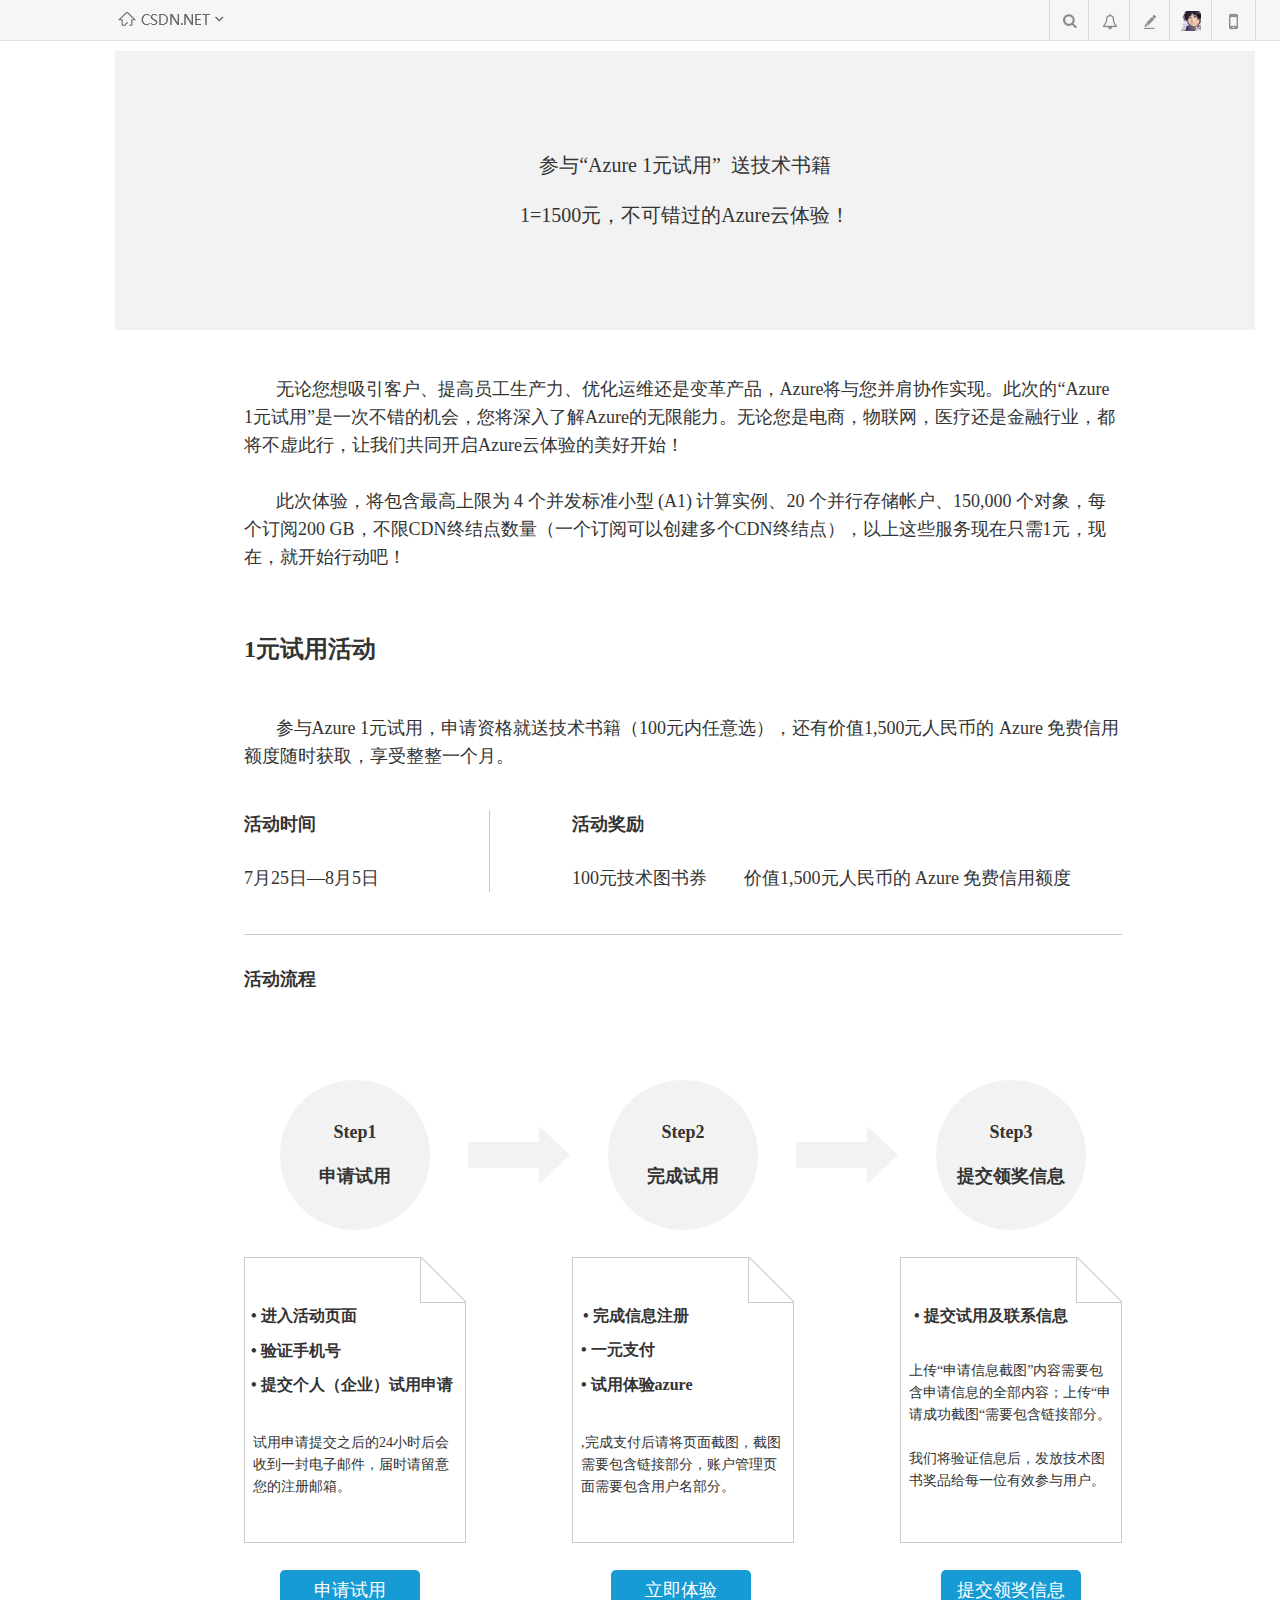
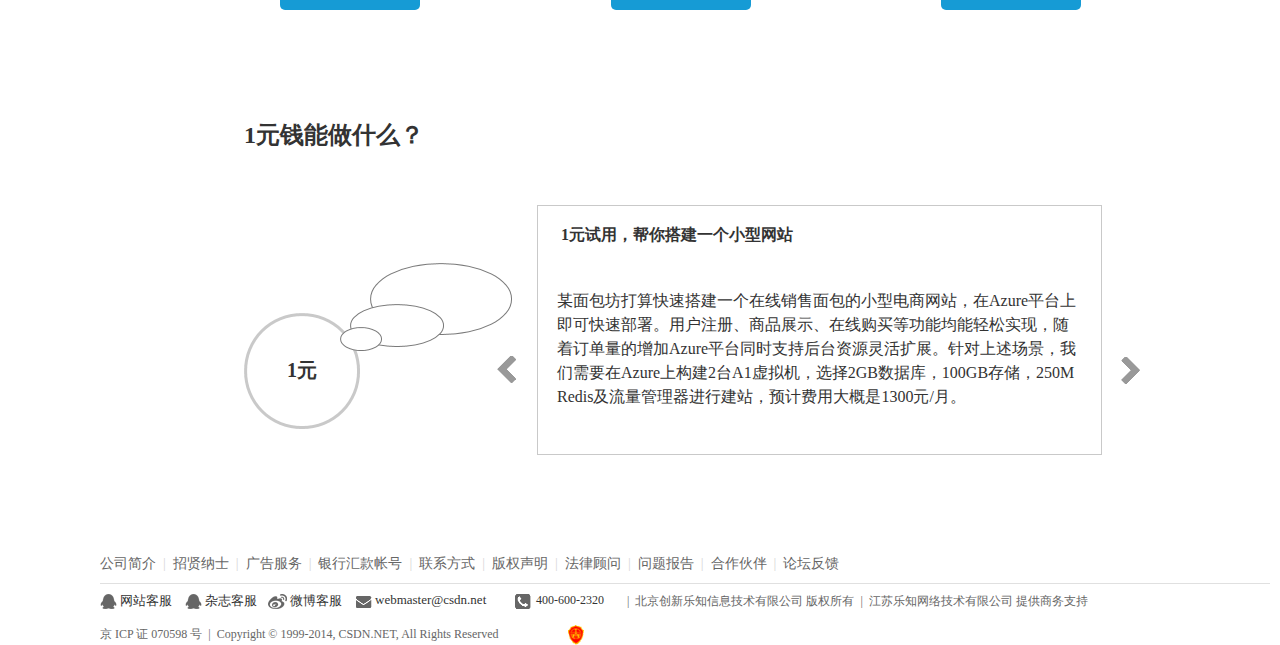
==== commit 0ea35fc7: "beta" ====
--- a/20160721_1_____.html
+++ b/20160721_1_____.html
@@ -118,7 +118,7 @@
       </div>
 
       <!-- Unnamed (Rectangle) -->
-      <div id="u15" class="ax_default box_2">
+      <div id="u15" class="ax_default heading_2">
         <div id="u15_div" class=""></div>
         <!-- Unnamed () -->
         <div id="u16" class="text" style="visibility: visible;">
@@ -127,61 +127,61 @@
       </div>
 
       <!-- Unnamed (Rectangle) -->
-      <div id="u17" class="ax_default box_2">
+      <div id="u17" class="ax_default paragraph">
         <div id="u17_div" class=""></div>
         <!-- Unnamed () -->
         <div id="u18" class="text" style="visibility: visible;">
-          <p><span>1元钱能做什么？</span></p>
-        </div>
-      </div>
-
-      <!-- Unnamed (Rectangle) -->
-      <div id="u19" class="ax_default heading_2">
-        <div id="u19_div" class=""></div>
+          <p><span>&nbsp;&nbsp; &nbsp; &nbsp; 参与Azure 1元试用，申请资格就送技术书籍（100元内任意选），还有价值1,500元人民币的 Azure 免费信用额度随时获取，享受整整一个月。</span></p>
+        </div>
+      </div>
+
+      <!-- Unnamed (Ellipse) -->
+      <div id="u19" class="ax_default box_2">
+        <img id="u19_img" class="img " src="images/20160721_1_____/u19.png"/>
         <!-- Unnamed () -->
         <div id="u20" class="text" style="visibility: visible;">
-          <p><span>1元试用活动</span></p>
-        </div>
-      </div>
-
-      <!-- Unnamed (Rectangle) -->
-      <div id="u21" class="ax_default paragraph">
-        <div id="u21_div" class=""></div>
+          <p><span>Step1</span></p><p><span><br></span></p><p><span>申请试用</span></p>
+        </div>
+      </div>
+
+      <!-- Unnamed (Ellipse) -->
+      <div id="u21" class="ax_default box_2">
+        <img id="u21_img" class="img " src="images/20160721_1_____/u19.png"/>
         <!-- Unnamed () -->
         <div id="u22" class="text" style="visibility: visible;">
-          <p><span>&nbsp;&nbsp; &nbsp; &nbsp; 参与Azure 1元试用，申请资格就送技术书籍（100元内任意选），还有价值1,500元人民币的 Azure 免费信用额度随时获取，享受整整一个月。</span></p>
+          <p><span>Step2</span></p><p><span><br></span></p><p><span>完成试用</span></p>
         </div>
       </div>
 
       <!-- Unnamed (Ellipse) -->
       <div id="u23" class="ax_default box_2">
-        <img id="u23_img" class="img " src="images/20160721_1_____/u23.png"/>
+        <img id="u23_img" class="img " src="images/20160721_1_____/u19.png"/>
         <!-- Unnamed () -->
         <div id="u24" class="text" style="visibility: visible;">
-          <p><span>Step1</span></p><p><span><br></span></p><p><span>申请试用</span></p>
-        </div>
-      </div>
-
-      <!-- Unnamed (Ellipse) -->
+          <p><span>Step3</span></p><p><span><br></span></p><p><span>提交领奖信息</span></p>
+        </div>
+      </div>
+
+      <!-- Unnamed (Right Arrow) -->
       <div id="u25" class="ax_default box_2">
-        <img id="u25_img" class="img " src="images/20160721_1_____/u23.png"/>
-        <!-- Unnamed () -->
-        <div id="u26" class="text" style="visibility: visible;">
-          <p><span>Step2</span></p><p><span><br></span></p><p><span>完成试用</span></p>
-        </div>
-      </div>
-
-      <!-- Unnamed (Ellipse) -->
+        <img id="u25_img" class="img " src="images/20160721_1_____/u25.png"/>
+        <!-- Unnamed () -->
+        <div id="u26" class="text" style="display: none; visibility: hidden">
+          <p><span></span></p>
+        </div>
+      </div>
+
+      <!-- Unnamed (Right Arrow) -->
       <div id="u27" class="ax_default box_2">
-        <img id="u27_img" class="img " src="images/20160721_1_____/u23.png"/>
-        <!-- Unnamed () -->
-        <div id="u28" class="text" style="visibility: visible;">
-          <p><span>Step3</span></p><p><span><br></span></p><p><span>提交领奖信息</span></p>
-        </div>
-      </div>
-
-      <!-- Unnamed (Right Arrow) -->
-      <div id="u29" class="ax_default box_2">
+        <img id="u27_img" class="img " src="images/20160721_1_____/u25.png"/>
+        <!-- Unnamed () -->
+        <div id="u28" class="text" style="display: none; visibility: hidden">
+          <p><span></span></p>
+        </div>
+      </div>
+
+      <!-- Unnamed (File) -->
+      <div id="u29" class="ax_default box_1">
         <img id="u29_img" class="img " src="images/20160721_1_____/u29.png"/>
         <!-- Unnamed () -->
         <div id="u30" class="text" style="display: none; visibility: hidden">
@@ -189,8 +189,8 @@
         </div>
       </div>
 
-      <!-- Unnamed (Right Arrow) -->
-      <div id="u31" class="ax_default box_2">
+      <!-- Unnamed (File) -->
+      <div id="u31" class="ax_default box_1">
         <img id="u31_img" class="img " src="images/20160721_1_____/u29.png"/>
         <!-- Unnamed () -->
         <div id="u32" class="text" style="display: none; visibility: hidden">
@@ -200,28 +200,28 @@
 
       <!-- Unnamed (File) -->
       <div id="u33" class="ax_default box_1">
-        <img id="u33_img" class="img " src="images/20160721_1_____/u33.png"/>
+        <img id="u33_img" class="img " src="images/20160721_1_____/u29.png"/>
         <!-- Unnamed () -->
         <div id="u34" class="text" style="display: none; visibility: hidden">
           <p><span></span></p>
         </div>
       </div>
 
-      <!-- Unnamed (File) -->
-      <div id="u35" class="ax_default box_1">
-        <img id="u35_img" class="img " src="images/20160721_1_____/u33.png"/>
-        <!-- Unnamed () -->
-        <div id="u36" class="text" style="display: none; visibility: hidden">
-          <p><span></span></p>
-        </div>
-      </div>
-
-      <!-- Unnamed (File) -->
-      <div id="u37" class="ax_default box_1">
-        <img id="u37_img" class="img " src="images/20160721_1_____/u33.png"/>
-        <!-- Unnamed () -->
-        <div id="u38" class="text" style="display: none; visibility: hidden">
-          <p><span></span></p>
+      <!-- Unnamed (Rectangle) -->
+      <div id="u35" class="ax_default heading_3">
+        <div id="u35_div" class=""></div>
+        <!-- Unnamed () -->
+        <div id="u36" class="text" style="visibility: visible;">
+          <p><span>&#149; 进入活动页面</span></p>
+        </div>
+      </div>
+
+      <!-- Unnamed (Rectangle) -->
+      <div id="u37" class="ax_default heading_3">
+        <div id="u37_div" class=""></div>
+        <!-- Unnamed () -->
+        <div id="u38" class="text" style="visibility: visible;">
+          <p><span>&#149; 验证手机号</span></p>
         </div>
       </div>
 
@@ -230,7 +230,7 @@
         <div id="u39_div" class=""></div>
         <!-- Unnamed () -->
         <div id="u40" class="text" style="visibility: visible;">
-          <p><span>&#149; 进入活动页面</span></p>
+          <p><span>&#149; 提交个人（企业）试用申请</span></p>
         </div>
       </div>
 
@@ -239,16 +239,16 @@
         <div id="u41_div" class=""></div>
         <!-- Unnamed () -->
         <div id="u42" class="text" style="visibility: visible;">
-          <p><span>&#149; 验证手机号</span></p>
-        </div>
-      </div>
-
-      <!-- Unnamed (Rectangle) -->
-      <div id="u43" class="ax_default heading_3">
+          <p><span>&#149; 完成信息注册</span></p>
+        </div>
+      </div>
+
+      <!-- Unnamed (Rectangle) -->
+      <div id="u43" class="ax_default paragraph">
         <div id="u43_div" class=""></div>
         <!-- Unnamed () -->
         <div id="u44" class="text" style="visibility: visible;">
-          <p><span>&#149; 提交个人（企业）试用申请</span></p>
+          <p><span>试用申请提交之后的24小时后会收到一封电子邮件，届时请留意您的注册邮箱。</span></p>
         </div>
       </div>
 
@@ -257,7 +257,7 @@
         <div id="u45_div" class=""></div>
         <!-- Unnamed () -->
         <div id="u46" class="text" style="visibility: visible;">
-          <p><span>&#149; 试用体验azure</span></p>
+          <p><span>&#149; 提交试用及联系信息</span></p>
         </div>
       </div>
 
@@ -266,55 +266,55 @@
         <div id="u47_div" class=""></div>
         <!-- Unnamed () -->
         <div id="u48" class="text" style="visibility: visible;">
-          <p><span>验证后，申请信息、申请成功信息都请截图保存，以便于返回专题页上传凭证获得奖品。</span></p>
-        </div>
-      </div>
-
-      <!-- Unnamed (Rectangle) -->
-      <div id="u49" class="ax_default heading_3">
+          <p><span>上传“申请信息截图”内容需要包含申请信息的全部内容；上传“申请成功截图“需要包含链接部分。</span></p><p><span><br></span></p><p><span>我们将验证信息后，发放技术图书奖品给每一位有效参与用户。</span></p>
+        </div>
+      </div>
+
+      <!-- Unnamed (Rectangle) -->
+      <div id="u49" class="ax_default paragraph">
         <div id="u49_div" class=""></div>
         <!-- Unnamed () -->
         <div id="u50" class="text" style="visibility: visible;">
-          <p><span>&#149; 提交试用及联系信息</span></p>
-        </div>
-      </div>
-
-      <!-- Unnamed (Rectangle) -->
-      <div id="u51" class="ax_default paragraph">
-        <div id="u51_div" class=""></div>
-        <!-- Unnamed () -->
-        <div id="u52" class="text" style="visibility: visible;">
-          <p><span>上传“申请信息截图”内容需要包含申请信息的全部内容；上传“申请成功截图“需要包含链接部分。</span></p><p><span><br></span></p><p><span>我们将验证信息后，发放技术图书奖品给每一位有效参与用户。</span></p>
-        </div>
-      </div>
-
-      <!-- Unnamed (Rectangle) -->
-      <div id="u53" class="ax_default paragraph">
-        <div id="u53_div" class=""></div>
-        <!-- Unnamed () -->
-        <div id="u54" class="text" style="visibility: visible;">
-          <p><span>此次体验，将包含最高上限为 4 个并发标准小型 (A1) 计算实例、20 个并行存储帐户、150,000 个对象，每个订阅200 GB，不限CDN终结点数量。</span></p>
+          <p><span>,完成支付后请将页面截图，截图需要包含链接部分，账户管理页面需要包含用户名部分。</span></p>
         </div>
       </div>
 
       <!-- Unnamed (Horizontal Line) -->
-      <div id="u55" class="ax_default line">
-        <img id="u55_img" class="img " src="images/20160721_1_____/u55.png"/>
-        <!-- Unnamed () -->
-        <div id="u56" class="text" style="display: none; visibility: hidden">
+      <div id="u51" class="ax_default line">
+        <img id="u51_img" class="img " src="images/20160721_1_____/u51.png"/>
+        <!-- Unnamed () -->
+        <div id="u52" class="text" style="display: none; visibility: hidden">
           <p><span></span></p>
         </div>
       </div>
 
       <!-- Unnamed (Group) -->
-      <div id="u57" class="ax_default">
+      <div id="u53" class="ax_default">
+
+        <!-- Unnamed (Rectangle) -->
+        <div id="u54" class="ax_default paragraph">
+          <div id="u54_div" class=""></div>
+          <!-- Unnamed () -->
+          <div id="u55" class="text" style="visibility: visible;">
+            <p><span>活动时间</span></p>
+          </div>
+        </div>
+
+        <!-- Unnamed (Rectangle) -->
+        <div id="u56" class="ax_default paragraph">
+          <div id="u56_div" class=""></div>
+          <!-- Unnamed () -->
+          <div id="u57" class="text" style="visibility: visible;">
+            <p><span>活动奖励</span></p>
+          </div>
+        </div>
 
         <!-- Unnamed (Rectangle) -->
         <div id="u58" class="ax_default paragraph">
           <div id="u58_div" class=""></div>
           <!-- Unnamed () -->
           <div id="u59" class="text" style="visibility: visible;">
-            <p><span>活动时间</span></p>
+            <p><span>7月25日—8月5日</span></p>
           </div>
         </div>
 
@@ -323,7 +323,7 @@
           <div id="u60_div" class=""></div>
           <!-- Unnamed () -->
           <div id="u61" class="text" style="visibility: visible;">
-            <p><span>活动奖励</span></p>
+            <p><span>100元技术图书券</span></p>
           </div>
         </div>
 
@@ -332,85 +332,85 @@
           <div id="u62_div" class=""></div>
           <!-- Unnamed () -->
           <div id="u63" class="text" style="visibility: visible;">
-            <p><span>7月25日—8月5日</span></p>
-          </div>
-        </div>
-
-        <!-- Unnamed (Rectangle) -->
-        <div id="u64" class="ax_default paragraph">
-          <div id="u64_div" class=""></div>
-          <!-- Unnamed () -->
-          <div id="u65" class="text" style="visibility: visible;">
-            <p><span>100元技术图书券</span></p>
-          </div>
-        </div>
-
-        <!-- Unnamed (Rectangle) -->
-        <div id="u66" class="ax_default paragraph">
-          <div id="u66_div" class=""></div>
-          <!-- Unnamed () -->
-          <div id="u67" class="text" style="visibility: visible;">
             <p><span>价值1,500元人民币的 Azure 免费信用额度</span></p>
           </div>
         </div>
 
         <!-- Unnamed (Vertical Line) -->
-        <div id="u68" class="ax_default line">
-          <img id="u68_img" class="img " src="images/20160721_1_____/u68.png"/>
-          <!-- Unnamed () -->
-          <div id="u69" class="text" style="display: none; visibility: hidden">
+        <div id="u64" class="ax_default line">
+          <img id="u64_img" class="img " src="images/20160721_1_____/u64.png"/>
+          <!-- Unnamed () -->
+          <div id="u65" class="text" style="display: none; visibility: hidden">
             <p><span></span></p>
           </div>
         </div>
       </div>
 
       <!-- Unnamed (Rectangle) -->
-      <div id="u70" class="ax_default paragraph">
+      <div id="u66" class="ax_default paragraph">
+        <div id="u66_div" class=""></div>
+        <!-- Unnamed () -->
+        <div id="u67" class="text" style="visibility: visible;">
+          <p><span>活动流程</span></p>
+        </div>
+      </div>
+
+      <!-- Unnamed (Rectangle) -->
+      <div id="u68" class="ax_default heading_2">
+        <div id="u68_div" class=""></div>
+        <!-- Unnamed () -->
+        <div id="u69" class="text" style="visibility: visible;">
+          <p><span>1元钱能做什么？</span></p>
+        </div>
+      </div>
+
+      <!-- Unnamed (Rectangle) -->
+      <div id="u70" class="ax_default primary_button">
         <div id="u70_div" class=""></div>
         <!-- Unnamed () -->
         <div id="u71" class="text" style="visibility: visible;">
-          <p><span>活动流程</span></p>
-        </div>
-      </div>
-
-      <!-- Unnamed (Rectangle) -->
-      <div id="u72" class="ax_default heading_2">
+          <p><span>申请试用</span></p>
+        </div>
+      </div>
+
+      <!-- Unnamed (Rectangle) -->
+      <div id="u72" class="ax_default primary_button">
         <div id="u72_div" class=""></div>
         <!-- Unnamed () -->
         <div id="u73" class="text" style="visibility: visible;">
-          <p><span>1元钱能做什么？</span></p>
-        </div>
-      </div>
-
-      <!-- Unnamed (Rectangle) -->
-      <div id="u74" class="ax_default primary_button">
-        <div id="u74_div" class=""></div>
+          <p><span>提交领奖信息</span></p>
+        </div>
+      </div>
+
+      <!-- Unnamed (Ellipse) -->
+      <div id="u74" class="ax_default ellipse">
+        <img id="u74_img" class="img " src="images/20160721_1_____/u74.png"/>
         <!-- Unnamed () -->
         <div id="u75" class="text" style="visibility: visible;">
-          <p><span>申请试用</span></p>
-        </div>
-      </div>
-
-      <!-- Unnamed (Rectangle) -->
-      <div id="u76" class="ax_default primary_button">
-        <div id="u76_div" class=""></div>
-        <!-- Unnamed () -->
-        <div id="u77" class="text" style="visibility: visible;">
-          <p><span>提交领奖信息</span></p>
-        </div>
-      </div>
-
-      <!-- Unnamed (Ellipse) -->
-      <div id="u78" class="ax_default ellipse">
-        <img id="u78_img" class="img " src="images/20160721_1_____/u78.png"/>
-        <!-- Unnamed () -->
-        <div id="u79" class="text" style="visibility: visible;">
           <p><span>1元</span></p>
         </div>
       </div>
 
       <!-- Unnamed (Group) -->
-      <div id="u80" class="ax_default">
+      <div id="u76" class="ax_default">
+
+        <!-- Unnamed (Ellipse) -->
+        <div id="u77" class="ax_default box_1">
+          <img id="u77_img" class="img " src="images/20160721_1_____/u77.png"/>
+          <!-- Unnamed () -->
+          <div id="u78" class="text" style="display: none; visibility: hidden">
+            <p><span></span></p>
+          </div>
+        </div>
+
+        <!-- Unnamed (Ellipse) -->
+        <div id="u79" class="ax_default box_1">
+          <img id="u79_img" class="img " src="images/20160721_1_____/u79.png"/>
+          <!-- Unnamed () -->
+          <div id="u80" class="text" style="display: none; visibility: hidden">
+            <p><span></span></p>
+          </div>
+        </div>
 
         <!-- Unnamed (Ellipse) -->
         <div id="u81" class="ax_default box_1">
@@ -420,301 +420,283 @@
             <p><span></span></p>
           </div>
         </div>
-
-        <!-- Unnamed (Ellipse) -->
-        <div id="u83" class="ax_default box_1">
-          <img id="u83_img" class="img " src="images/20160721_1_____/u83.png"/>
-          <!-- Unnamed () -->
-          <div id="u84" class="text" style="display: none; visibility: hidden">
-            <p><span></span></p>
-          </div>
-        </div>
-
-        <!-- Unnamed (Ellipse) -->
-        <div id="u85" class="ax_default box_1">
-          <img id="u85_img" class="img " src="images/20160721_1_____/u85.png"/>
-          <!-- Unnamed () -->
-          <div id="u86" class="text" style="display: none; visibility: hidden">
-            <p><span></span></p>
-          </div>
-        </div>
-      </div>
-
-      <!-- Unnamed (Rectangle) -->
-      <div id="u87" class="ax_default box_1">
-        <div id="u87_div" class=""></div>
+      </div>
+
+      <!-- Unnamed (Rectangle) -->
+      <div id="u83" class="ax_default box_1">
+        <div id="u83_div" class=""></div>
+        <!-- Unnamed () -->
+        <div id="u84" class="text" style="display: none; visibility: hidden">
+          <p><span></span></p>
+        </div>
+      </div>
+
+      <!-- Unnamed (Rectangle) -->
+      <div id="u85" class="ax_default heading_3">
+        <div id="u85_div" class=""></div>
+        <!-- Unnamed () -->
+        <div id="u86" class="text" style="visibility: visible;">
+          <p><span>1元试用，帮你搭建一个小型网站</span></p>
+        </div>
+      </div>
+
+      <!-- Unnamed (Image) -->
+      <div id="u87" class="ax_default image">
+        <img id="u87_img" class="img " src="images/20160721_1_____/u87.png"/>
         <!-- Unnamed () -->
         <div id="u88" class="text" style="display: none; visibility: hidden">
           <p><span></span></p>
         </div>
       </div>
 
-      <!-- Unnamed (Rectangle) -->
-      <div id="u89" class="ax_default heading_3">
-        <div id="u89_div" class=""></div>
-        <!-- Unnamed () -->
-        <div id="u90" class="text" style="visibility: visible;">
-          <p><span>1元试用，帮你搭建一个小型网站</span></p>
-        </div>
-      </div>
-
       <!-- Unnamed (Image) -->
-      <div id="u91" class="ax_default image">
-        <img id="u91_img" class="img " src="images/20160721_1_____/u91.png"/>
-        <!-- Unnamed () -->
-        <div id="u92" class="text" style="display: none; visibility: hidden">
-          <p><span></span></p>
-        </div>
-      </div>
-
-      <!-- Unnamed (Image) -->
-      <div id="u93" class="ax_default image">
-        <img id="u93_img" class="img " src="images/20160721_1_____/u93.png"/>
-        <!-- Unnamed () -->
-        <div id="u94" class="text" style="display: none; visibility: hidden">
-          <p><span></span></p>
-        </div>
-      </div>
-
-      <!-- Unnamed (Rectangle) -->
-      <div id="u95" class="ax_default heading_3">
-        <div id="u95_div" class=""></div>
-        <!-- Unnamed () -->
-        <div id="u96" class="text" style="visibility: visible;">
+      <div id="u89" class="ax_default image">
+        <img id="u89_img" class="img " src="images/20160721_1_____/u89.png"/>
+        <!-- Unnamed () -->
+        <div id="u90" class="text" style="display: none; visibility: hidden">
+          <p><span></span></p>
+        </div>
+      </div>
+
+      <!-- Unnamed (Rectangle) -->
+      <div id="u91" class="ax_default heading_3">
+        <div id="u91_div" class=""></div>
+        <!-- Unnamed () -->
+        <div id="u92" class="text" style="visibility: visible;">
           <p><span>某面包坊打算快速搭建一个在线销售面包的小型电商网站，在Azure平台上即可快速部署。用户注册、商品展示、在线购买等功能均能轻松实现，随着订单量的增加Azure平台同时支持后台资源灵活扩展。针对上述场景，我们需要在Azure上构建2台A1虚拟机，选择2GB数据库，100GB存储，250M Redis及流量管理器进行建站，预计费用大概是1300元/月。</span></p>
         </div>
       </div>
 
-      <!-- 1 (Rectangle) -->
-      <div id="u97" class="ax_default box_2 ax_default_hidden" data-label="1" style="display: none; visibility: hidden">
-        <div id="u97_div" class=""></div>
-        <!-- Unnamed () -->
-        <div id="u98" class="text" style="display: none; visibility: hidden">
-          <p><span></span></p>
-        </div>
-      </div>
-
-      <!-- 2 (Rectangle) -->
-      <div id="u99" class="ax_default box_2 ax_default_hidden" data-label="2" style="display: none; visibility: hidden">
-        <div id="u99_div" class=""></div>
-        <!-- Unnamed () -->
-        <div id="u100" class="text" style="display: none; visibility: hidden">
-          <p><span></span></p>
-        </div>
-      </div>
-
       <!-- Unnamed (footer) -->
 
       <!-- Unnamed (Group) -->
-      <div id="u102" class="ax_default">
+      <div id="u94" class="ax_default">
 
         <!-- Unnamed (Group) -->
-        <div id="u103" class="ax_default">
+        <div id="u95" class="ax_default">
 
           <!-- Unnamed (Group) -->
-          <div id="u104" class="ax_default">
+          <div id="u96" class="ax_default">
 
             <!-- Unnamed (Group) -->
-            <div id="u105" class="ax_default">
+            <div id="u97" class="ax_default">
 
               <!-- Unnamed (Rectangle) -->
-              <div id="u106" class="ax_default paragraph">
-                <div id="u106_div" class=""></div>
+              <div id="u98" class="ax_default paragraph">
+                <div id="u98_div" class=""></div>
                 <!-- Unnamed () -->
-                <div id="u107" class="text" style="visibility: visible;">
+                <div id="u99" class="text" style="visibility: visible;">
                   <p><span>杂志客服</span></p>
                 </div>
               </div>
 
               <!-- Unnamed (Rectangle) -->
-              <div id="u108" class="ax_default paragraph">
-                <div id="u108_div" class=""></div>
+              <div id="u100" class="ax_default paragraph">
+                <div id="u100_div" class=""></div>
                 <!-- Unnamed () -->
-                <div id="u109" class="text" style="visibility: visible;">
+                <div id="u101" class="text" style="visibility: visible;">
                   <p><span>网站客服</span></p>
                 </div>
               </div>
 
               <!-- Unnamed (Image) -->
-              <div id="u110" class="ax_default image">
-                <img id="u110_img" class="img " src="images/20160721_1_____/u110.png"/>
+              <div id="u102" class="ax_default image">
+                <img id="u102_img" class="img " src="images/20160721_1_____/u102.png"/>
+                <!-- Unnamed () -->
+                <div id="u103" class="text" style="display: none; visibility: hidden">
+                  <p><span></span></p>
+                </div>
+              </div>
+
+              <!-- Unnamed (Rectangle) -->
+              <div id="u104" class="ax_default paragraph">
+                <div id="u104_div" class=""></div>
+                <!-- Unnamed () -->
+                <div id="u105" class="text" style="visibility: visible;">
+                  <p><span>微博客服</span></p>
+                </div>
+              </div>
+
+              <!-- weibo-on (Image) -->
+              <div id="u106" class="ax_default image ax_default_hidden" data-label="weibo-on" style="display: none; visibility: hidden">
+                <img id="u106_img" class="img " src="images/20160721_1_____/weibo-on_u106.png"/>
+                <!-- Unnamed () -->
+                <div id="u107" class="text" style="display: none; visibility: hidden">
+                  <p><span></span></p>
+                </div>
+              </div>
+
+              <!-- Unnamed (Image) -->
+              <div id="u108" class="ax_default image">
+                <img id="u108_img" class="img " src="images/20160721_1_____/u108.png"/>
+                <!-- Unnamed () -->
+                <div id="u109" class="text" style="display: none; visibility: hidden">
+                  <p><span></span></p>
+                </div>
+              </div>
+
+              <!-- qq2-on (Image) -->
+              <div id="u110" class="ax_default image ax_default_hidden" data-label="qq2-on" style="display: none; visibility: hidden">
+                <img id="u110_img" class="img " src="images/20160721_1_____/qq2-on_u110.png"/>
                 <!-- Unnamed () -->
                 <div id="u111" class="text" style="display: none; visibility: hidden">
                   <p><span></span></p>
                 </div>
               </div>
-
-              <!-- Unnamed (Rectangle) -->
-              <div id="u112" class="ax_default paragraph">
-                <div id="u112_div" class=""></div>
-                <!-- Unnamed () -->
-                <div id="u113" class="text" style="visibility: visible;">
-                  <p><span>微博客服</span></p>
-                </div>
-              </div>
-
-              <!-- weibo-on (Image) -->
-              <div id="u114" class="ax_default image ax_default_hidden" data-label="weibo-on" style="display: none; visibility: hidden">
-                <img id="u114_img" class="img " src="images/20160721_1_____/weibo-on_u114.png"/>
-                <!-- Unnamed () -->
-                <div id="u115" class="text" style="display: none; visibility: hidden">
-                  <p><span></span></p>
-                </div>
-              </div>
-
-              <!-- Unnamed (Image) -->
-              <div id="u116" class="ax_default image">
-                <img id="u116_img" class="img " src="images/20160721_1_____/u116.png"/>
-                <!-- Unnamed () -->
-                <div id="u117" class="text" style="display: none; visibility: hidden">
-                  <p><span></span></p>
-                </div>
-              </div>
-
-              <!-- qq2-on (Image) -->
-              <div id="u118" class="ax_default image ax_default_hidden" data-label="qq2-on" style="display: none; visibility: hidden">
-                <img id="u118_img" class="img " src="images/20160721_1_____/qq2-on_u118.png"/>
-                <!-- Unnamed () -->
-                <div id="u119" class="text" style="display: none; visibility: hidden">
-                  <p><span></span></p>
-                </div>
-              </div>
             </div>
 
             <!-- qq1-on (Image) -->
-            <div id="u120" class="ax_default image ax_default_hidden" data-label="qq1-on" style="display: none; visibility: hidden">
-              <img id="u120_img" class="img " src="images/20160721_1_____/qq2-on_u118.png"/>
+            <div id="u112" class="ax_default image ax_default_hidden" data-label="qq1-on" style="display: none; visibility: hidden">
+              <img id="u112_img" class="img " src="images/20160721_1_____/qq2-on_u110.png"/>
               <!-- Unnamed () -->
-              <div id="u121" class="text" style="display: none; visibility: hidden">
+              <div id="u113" class="text" style="display: none; visibility: hidden">
                 <p><span></span></p>
               </div>
             </div>
           </div>
 
           <!-- Unnamed (Image) -->
-          <div id="u122" class="ax_default image">
-            <img id="u122_img" class="img " src="images/20160721_1_____/u116.png"/>
-            <!-- Unnamed () -->
-            <div id="u123" class="text" style="display: none; visibility: hidden">
+          <div id="u114" class="ax_default image">
+            <img id="u114_img" class="img " src="images/20160721_1_____/u108.png"/>
+            <!-- Unnamed () -->
+            <div id="u115" class="text" style="display: none; visibility: hidden">
               <p><span></span></p>
             </div>
           </div>
         </div>
 
         <!-- Unnamed (Rectangle) -->
-        <div id="u124" class="ax_default paragraph">
-          <div id="u124_div" class=""></div>
-          <!-- Unnamed () -->
-          <div id="u125" class="text" style="visibility: visible;">
+        <div id="u116" class="ax_default paragraph">
+          <div id="u116_div" class=""></div>
+          <!-- Unnamed () -->
+          <div id="u117" class="text" style="visibility: visible;">
             <p><span style="color:#666666;">公司简介&nbsp; </span><span style="color:#D7D7D7;">|</span><span style="color:#666666;">&nbsp; 招贤纳士&nbsp; </span><span style="color:#D7D7D7;">|</span><span style="color:#666666;">&nbsp; 广告服务&nbsp; </span><span style="color:#D7D7D7;">|</span><span style="color:#666666;">&nbsp; 银行汇款帐号&nbsp; </span><span style="color:#D7D7D7;">|</span><span style="color:#666666;">&nbsp; 联系方式&nbsp; </span><span style="color:#D7D7D7;">|</span><span style="color:#666666;">&nbsp; 版权声明&nbsp; </span><span style="color:#D7D7D7;">|</span><span style="color:#666666;">&nbsp; 法律顾问&nbsp; </span><span style="color:#D7D7D7;">|</span><span style="color:#666666;">&nbsp; 问题报告&nbsp; </span><span style="color:#D7D7D7;">|</span><span style="color:#666666;">&nbsp; 合作伙伴&nbsp; </span><span style="color:#D7D7D7;">|</span><span style="color:#666666;">&nbsp; 论坛反馈</span></p>
           </div>
         </div>
 
         <!-- Unnamed (Group) -->
-        <div id="u126" class="ax_default">
+        <div id="u118" class="ax_default">
 
           <!-- Unnamed (Image) -->
-          <div id="u127" class="ax_default image">
-            <img id="u127_img" class="img " src="images/20160721_1_____/u127.png"/>
+          <div id="u119" class="ax_default image">
+            <img id="u119_img" class="img " src="images/20160721_1_____/u119.png"/>
+            <!-- Unnamed () -->
+            <div id="u120" class="text" style="display: none; visibility: hidden">
+              <p><span></span></p>
+            </div>
+          </div>
+
+          <!-- Unnamed (Rectangle) -->
+          <div id="u121" class="ax_default paragraph">
+            <div id="u121_div" class=""></div>
+            <!-- Unnamed () -->
+            <div id="u122" class="text" style="visibility: visible;">
+              <p><span>webmaster@csdn.net</span></p>
+            </div>
+          </div>
+
+          <!-- Unnamed (Image) -->
+          <div id="u123" class="ax_default image">
+            <img id="u123_img" class="img " src="images/20160721_1_____/u123.png"/>
+            <!-- Unnamed () -->
+            <div id="u124" class="text" style="display: none; visibility: hidden">
+              <p><span></span></p>
+            </div>
+          </div>
+
+          <!-- Unnamed (Rectangle) -->
+          <div id="u125" class="ax_default paragraph">
+            <div id="u125_div" class=""></div>
+            <!-- Unnamed () -->
+            <div id="u126" class="text" style="visibility: visible;">
+              <p><span>400-600-2320</span></p>
+            </div>
+          </div>
+
+          <!-- mail-on (Image) -->
+          <div id="u127" class="ax_default image ax_default_hidden" data-label="mail-on" style="display: none; visibility: hidden">
+            <img id="u127_img" class="img " src="images/20160721_1_____/mail-on_u127.png"/>
             <!-- Unnamed () -->
             <div id="u128" class="text" style="display: none; visibility: hidden">
               <p><span></span></p>
             </div>
           </div>
 
+          <!-- phone-on (Image) -->
+          <div id="u129" class="ax_default image ax_default_hidden" data-label="phone-on" style="display: none; visibility: hidden">
+            <img id="u129_img" class="img " src="images/20160721_1_____/phone-on_u129.png"/>
+            <!-- Unnamed () -->
+            <div id="u130" class="text" style="display: none; visibility: hidden">
+              <p><span></span></p>
+            </div>
+          </div>
+        </div>
+
+        <!-- Unnamed (Rectangle) -->
+        <div id="u131" class="ax_default paragraph">
+          <div id="u131_div" class=""></div>
+          <!-- Unnamed () -->
+          <div id="u132" class="text" style="visibility: visible;">
+            <p><span style="color:#6B6B6B;">|</span><span style="color:#666666;">&nbsp; 北京创新乐知信息技术有限公司 版权所有&nbsp; </span><span style="color:#6B6B6B;">|</span><span style="color:#666666;">&nbsp; 江苏乐知网络技术有限公司 提供商务支持</span></p>
+          </div>
+        </div>
+
+        <!-- Unnamed (Group) -->
+        <div id="u133" class="ax_default">
+
           <!-- Unnamed (Rectangle) -->
-          <div id="u129" class="ax_default paragraph">
-            <div id="u129_div" class=""></div>
-            <!-- Unnamed () -->
-            <div id="u130" class="text" style="visibility: visible;">
-              <p><span>webmaster@csdn.net</span></p>
+          <div id="u134" class="ax_default paragraph">
+            <div id="u134_div" class=""></div>
+            <!-- Unnamed () -->
+            <div id="u135" class="text" style="visibility: visible;">
+              <p><span style="color:#666666;">京 ICP 证 070598 号&nbsp; </span><span style="color:#6B6B6B;">|</span><span style="color:#666666;">&nbsp; Copyright © 1999-2014, CSDN.NET, All Rights Reserved</span></p>
             </div>
           </div>
 
           <!-- Unnamed (Image) -->
-          <div id="u131" class="ax_default image">
-            <img id="u131_img" class="img " src="images/20160721_1_____/u131.png"/>
-            <!-- Unnamed () -->
-            <div id="u132" class="text" style="display: none; visibility: hidden">
+          <div id="u136" class="ax_default image">
+            <img id="u136_img" class="img " src="images/20160721_1_____/u136.png"/>
+            <!-- Unnamed () -->
+            <div id="u137" class="text" style="display: none; visibility: hidden">
               <p><span></span></p>
             </div>
           </div>
-
-          <!-- Unnamed (Rectangle) -->
-          <div id="u133" class="ax_default paragraph">
-            <div id="u133_div" class=""></div>
-            <!-- Unnamed () -->
-            <div id="u134" class="text" style="visibility: visible;">
-              <p><span>400-600-2320</span></p>
-            </div>
-          </div>
-
-          <!-- mail-on (Image) -->
-          <div id="u135" class="ax_default image ax_default_hidden" data-label="mail-on" style="display: none; visibility: hidden">
-            <img id="u135_img" class="img " src="images/20160721_1_____/mail-on_u135.png"/>
-            <!-- Unnamed () -->
-            <div id="u136" class="text" style="display: none; visibility: hidden">
-              <p><span></span></p>
-            </div>
-          </div>
-
-          <!-- phone-on (Image) -->
-          <div id="u137" class="ax_default image ax_default_hidden" data-label="phone-on" style="display: none; visibility: hidden">
-            <img id="u137_img" class="img " src="images/20160721_1_____/phone-on_u137.png"/>
-            <!-- Unnamed () -->
-            <div id="u138" class="text" style="display: none; visibility: hidden">
-              <p><span></span></p>
-            </div>
-          </div>
-        </div>
-
-        <!-- Unnamed (Rectangle) -->
-        <div id="u139" class="ax_default paragraph">
-          <div id="u139_div" class=""></div>
-          <!-- Unnamed () -->
-          <div id="u140" class="text" style="visibility: visible;">
-            <p><span style="color:#6B6B6B;">|</span><span style="color:#666666;">&nbsp; 北京创新乐知信息技术有限公司 版权所有&nbsp; </span><span style="color:#6B6B6B;">|</span><span style="color:#666666;">&nbsp; 江苏乐知网络技术有限公司 提供商务支持</span></p>
-          </div>
-        </div>
-
-        <!-- Unnamed (Group) -->
-        <div id="u141" class="ax_default">
-
-          <!-- Unnamed (Rectangle) -->
-          <div id="u142" class="ax_default paragraph">
-            <div id="u142_div" class=""></div>
-            <!-- Unnamed () -->
-            <div id="u143" class="text" style="visibility: visible;">
-              <p><span style="color:#666666;">京 ICP 证 070598 号&nbsp; </span><span style="color:#6B6B6B;">|</span><span style="color:#666666;">&nbsp; Copyright © 1999-2014, CSDN.NET, All Rights Reserved</span></p>
-            </div>
-          </div>
-
-          <!-- Unnamed (Image) -->
-          <div id="u144" class="ax_default image">
-            <img id="u144_img" class="img " src="images/20160721_1_____/u144.png"/>
-            <!-- Unnamed () -->
-            <div id="u145" class="text" style="display: none; visibility: hidden">
-              <p><span></span></p>
-            </div>
-          </div>
         </div>
 
         <!-- Unnamed (Horizontal Line) -->
-        <div id="u146" class="ax_default horizontal_line">
-          <img id="u146_img" class="img " src="images/20160721_1_____/u146.png"/>
-          <!-- Unnamed () -->
-          <div id="u147" class="text" style="display: none; visibility: hidden">
+        <div id="u138" class="ax_default horizontal_line">
+          <img id="u138_img" class="img " src="images/20160721_1_____/u138.png"/>
+          <!-- Unnamed () -->
+          <div id="u139" class="text" style="display: none; visibility: hidden">
             <p><span></span></p>
           </div>
         </div>
       </div>
 
       <!-- Unnamed (Rectangle) -->
-      <div id="u148" class="ax_default primary_button">
-        <div id="u148_div" class=""></div>
-        <!-- Unnamed () -->
-        <div id="u149" class="text" style="visibility: visible;">
+      <div id="u140" class="ax_default primary_button">
+        <div id="u140_div" class=""></div>
+        <!-- Unnamed () -->
+        <div id="u141" class="text" style="visibility: visible;">
           <p><span>立即体验</span></p>
+        </div>
+      </div>
+
+      <!-- Unnamed (Rectangle) -->
+      <div id="u142" class="ax_default heading_3">
+        <div id="u142_div" class=""></div>
+        <!-- Unnamed () -->
+        <div id="u143" class="text" style="visibility: visible;">
+          <p><span>&#149; 一元支付</span></p>
+        </div>
+      </div>
+
+      <!-- Unnamed (Rectangle) -->
+      <div id="u144" class="ax_default heading_3">
+        <div id="u144_div" class=""></div>
+        <!-- Unnamed () -->
+        <div id="u145" class="text" style="visibility: visible;">
+          <p><span>&#149; 试用体验azure</span></p>
         </div>
       </div>
     </div>
--- a/files/20160721_1_____/styles.css
+++ b/files/20160721_1_____/styles.css
@@ -207,78 +207,6 @@
   position:absolute;
   left:0px;
   top:0px;
-  width:210px;
-  height:58px;
-  background:inherit;
-  background-color:rgba(242, 242, 242, 1);
-  border:none;
-  border-radius:0px;
-  -moz-box-shadow:none;
-  -webkit-box-shadow:none;
-  box-shadow:none;
-  font-family:'微软雅黑 Bold', '微软雅黑 Regular', '微软雅黑';
-  font-weight:700;
-  font-style:normal;
-  font-size:18px;
-}
-#u15 {
-  position:absolute;
-  left:244px;
-  top:629px;
-  width:210px;
-  height:58px;
-  font-family:'微软雅黑 Bold', '微软雅黑 Regular', '微软雅黑';
-  font-weight:700;
-  font-style:normal;
-  font-size:18px;
-}
-#u16 {
-  position:absolute;
-  left:2px;
-  top:17px;
-  width:206px;
-  word-wrap:break-word;
-}
-#u17_div {
-  position:absolute;
-  left:0px;
-  top:0px;
-  width:211px;
-  height:58px;
-  background:inherit;
-  background-color:rgba(242, 242, 242, 1);
-  border:none;
-  border-radius:0px;
-  -moz-box-shadow:none;
-  -webkit-box-shadow:none;
-  box-shadow:none;
-  font-family:'微软雅黑 Bold', '微软雅黑 Regular', '微软雅黑';
-  font-weight:700;
-  font-style:normal;
-  font-size:18px;
-}
-#u17 {
-  position:absolute;
-  left:506px;
-  top:629px;
-  width:211px;
-  height:58px;
-  font-family:'微软雅黑 Bold', '微软雅黑 Regular', '微软雅黑';
-  font-weight:700;
-  font-style:normal;
-  font-size:18px;
-}
-#u18 {
-  position:absolute;
-  left:2px;
-  top:17px;
-  width:207px;
-  word-wrap:break-word;
-}
-#u19_div {
-  position:absolute;
-  left:0px;
-  top:0px;
   width:136px;
   height:31px;
   background:inherit;
@@ -292,24 +220,24 @@
   font-weight:700;
   font-style:normal;
 }
-#u19 {
+#u15 {
   position:absolute;
   left:244px;
-  top:756px;
+  top:633px;
   width:136px;
   height:31px;
   font-family:'微软雅黑 Bold', '微软雅黑 Regular', '微软雅黑';
   font-weight:700;
   font-style:normal;
 }
-#u20 {
+#u16 {
   position:absolute;
   left:0px;
   top:0px;
   width:136px;
   white-space:nowrap;
 }
-#u21_div {
+#u17_div {
   position:absolute;
   left:0px;
   top:0px;
@@ -328,10 +256,10 @@
   font-size:18px;
   line-height:28px;
 }
-#u21 {
+#u17 {
   position:absolute;
   left:244px;
-  top:837px;
+  top:714px;
   width:878px;
   height:56px;
   font-family:'微软雅黑';
@@ -340,24 +268,24 @@
   font-size:18px;
   line-height:28px;
 }
-#u22 {
+#u18 {
   position:absolute;
   left:0px;
   top:0px;
   width:878px;
   word-wrap:break-word;
 }
-#u23_img {
+#u19_img {
   position:absolute;
   left:0px;
   top:0px;
   width:150px;
   height:150px;
 }
-#u23 {
+#u19 {
   position:absolute;
   left:280px;
-  top:1186px;
+  top:1080px;
   width:150px;
   height:150px;
   font-family:'微软雅黑 Bold', '微软雅黑 Regular', '微软雅黑';
@@ -365,24 +293,24 @@
   font-style:normal;
   font-size:18px;
 }
-#u24 {
+#u20 {
   position:absolute;
   left:2px;
   top:39px;
   width:146px;
   word-wrap:break-word;
 }
-#u25_img {
+#u21_img {
   position:absolute;
   left:0px;
   top:0px;
   width:150px;
   height:150px;
 }
-#u25 {
+#u21 {
   position:absolute;
   left:608px;
-  top:1186px;
+  top:1080px;
   width:150px;
   height:150px;
   font-family:'微软雅黑 Bold', '微软雅黑 Regular', '微软雅黑';
@@ -390,24 +318,24 @@
   font-style:normal;
   font-size:18px;
 }
-#u26 {
+#u22 {
   position:absolute;
   left:2px;
   top:39px;
   width:146px;
   word-wrap:break-word;
 }
-#u27_img {
+#u23_img {
   position:absolute;
   left:0px;
   top:0px;
   width:150px;
   height:150px;
 }
-#u27 {
+#u23 {
   position:absolute;
   left:936px;
-  top:1186px;
+  top:1080px;
   width:150px;
   height:150px;
   font-family:'微软雅黑 Bold', '微软雅黑 Regular', '微软雅黑';
@@ -415,28 +343,28 @@
   font-style:normal;
   font-size:18px;
 }
-#u28 {
+#u24 {
   position:absolute;
   left:2px;
   top:39px;
   width:146px;
   word-wrap:break-word;
 }
-#u29_img {
+#u25_img {
   position:absolute;
   left:0px;
   top:0px;
   width:102px;
   height:58px;
 }
-#u29 {
+#u25 {
   position:absolute;
   left:468px;
-  top:1232px;
+  top:1126px;
   width:102px;
   height:58px;
 }
-#u30 {
+#u26 {
   position:absolute;
   left:2px;
   top:21px;
@@ -444,21 +372,21 @@
   visibility:hidden;
   word-wrap:break-word;
 }
-#u31_img {
+#u27_img {
   position:absolute;
   left:0px;
   top:0px;
   width:102px;
   height:58px;
 }
-#u31 {
+#u27 {
   position:absolute;
   left:796px;
-  top:1232px;
+  top:1126px;
   width:102px;
   height:58px;
 }
-#u32 {
+#u28 {
   position:absolute;
   left:2px;
   top:21px;
@@ -466,73 +394,73 @@
   visibility:hidden;
   word-wrap:break-word;
 }
+#u29_img {
+  position:absolute;
+  left:0px;
+  top:0px;
+  width:223px;
+  height:287px;
+}
+#u29 {
+  position:absolute;
+  left:244px;
+  top:1257px;
+  width:222px;
+  height:286px;
+}
+#u30 {
+  position:absolute;
+  left:2px;
+  top:135px;
+  width:218px;
+  visibility:hidden;
+  word-wrap:break-word;
+}
+#u31_img {
+  position:absolute;
+  left:0px;
+  top:0px;
+  width:223px;
+  height:287px;
+}
+#u31 {
+  position:absolute;
+  left:572px;
+  top:1257px;
+  width:222px;
+  height:286px;
+}
+#u32 {
+  position:absolute;
+  left:2px;
+  top:135px;
+  width:218px;
+  visibility:hidden;
+  word-wrap:break-word;
+}
 #u33_img {
   position:absolute;
   left:0px;
   top:0px;
   width:223px;
-  height:280px;
+  height:287px;
 }
 #u33 {
   position:absolute;
-  left:244px;
-  top:1363px;
+  left:900px;
+  top:1257px;
   width:222px;
-  height:279px;
+  height:286px;
 }
 #u34 {
   position:absolute;
   left:2px;
-  top:132px;
+  top:135px;
   width:218px;
   visibility:hidden;
   word-wrap:break-word;
 }
-#u35_img {
-  position:absolute;
-  left:0px;
-  top:0px;
-  width:223px;
-  height:280px;
-}
-#u35 {
-  position:absolute;
-  left:572px;
-  top:1363px;
-  width:222px;
-  height:279px;
-}
-#u36 {
-  position:absolute;
-  left:2px;
-  top:132px;
-  width:218px;
-  visibility:hidden;
-  word-wrap:break-word;
-}
-#u37_img {
-  position:absolute;
-  left:0px;
-  top:0px;
-  width:223px;
-  height:280px;
-}
-#u37 {
-  position:absolute;
-  left:900px;
-  top:1363px;
-  width:222px;
-  height:279px;
-}
-#u38 {
-  position:absolute;
-  left:2px;
-  top:132px;
-  width:218px;
-  visibility:hidden;
-  word-wrap:break-word;
-}
-#u39_div {
+#u35_div {
   position:absolute;
   left:0px;
   top:0px;
@@ -550,10 +478,10 @@
   font-style:normal;
   font-size:16px;
 }
-#u39 {
+#u35 {
   position:absolute;
   left:251px;
-  top:1412px;
+  top:1306px;
   width:109px;
   height:21px;
   font-family:'微软雅黑 Bold', '微软雅黑 Regular', '微软雅黑';
@@ -561,14 +489,14 @@
   font-style:normal;
   font-size:16px;
 }
-#u40 {
+#u36 {
   position:absolute;
   left:0px;
   top:0px;
   width:109px;
   white-space:nowrap;
 }
-#u41_div {
+#u37_div {
   position:absolute;
   left:0px;
   top:0px;
@@ -586,10 +514,10 @@
   font-style:normal;
   font-size:16px;
 }
-#u41 {
+#u37 {
   position:absolute;
   left:251px;
-  top:1447px;
+  top:1341px;
   width:93px;
   height:21px;
   font-family:'微软雅黑 Bold', '微软雅黑 Regular', '微软雅黑';
@@ -597,14 +525,14 @@
   font-style:normal;
   font-size:16px;
 }
-#u42 {
+#u38 {
   position:absolute;
   left:0px;
   top:0px;
   width:93px;
   white-space:nowrap;
 }
-#u43_div {
+#u39_div {
   position:absolute;
   left:0px;
   top:0px;
@@ -622,10 +550,10 @@
   font-style:normal;
   font-size:16px;
 }
-#u43 {
+#u39 {
   position:absolute;
   left:251px;
-  top:1481px;
+  top:1375px;
   width:205px;
   height:21px;
   font-family:'微软雅黑 Bold', '微软雅黑 Regular', '微软雅黑';
@@ -633,18 +561,18 @@
   font-style:normal;
   font-size:16px;
 }
-#u44 {
+#u40 {
   position:absolute;
   left:0px;
   top:0px;
   width:205px;
   white-space:nowrap;
 }
-#u45_div {
-  position:absolute;
-  left:0px;
-  top:0px;
-  width:120px;
+#u41_div {
+  position:absolute;
+  left:0px;
+  top:0px;
+  width:109px;
   height:21px;
   background:inherit;
   background-color:rgba(255, 255, 255, 0);
@@ -658,25 +586,25 @@
   font-style:normal;
   font-size:16px;
 }
-#u45 {
-  position:absolute;
-  left:581px;
-  top:1412px;
-  width:120px;
+#u41 {
+  position:absolute;
+  left:583px;
+  top:1306px;
+  width:109px;
   height:21px;
   font-family:'微软雅黑 Bold', '微软雅黑 Regular', '微软雅黑';
   font-weight:700;
   font-style:normal;
   font-size:16px;
 }
-#u46 {
-  position:absolute;
-  left:0px;
-  top:0px;
-  width:120px;
+#u42 {
+  position:absolute;
+  left:0px;
+  top:0px;
+  width:109px;
   white-space:nowrap;
 }
-#u47_div {
+#u43_div {
   position:absolute;
   left:0px;
   top:0px;
@@ -695,10 +623,10 @@
   font-size:14px;
   line-height:22px;
 }
-#u47 {
+#u43 {
   position:absolute;
   left:253px;
-  top:1538px;
+  top:1432px;
   width:205px;
   height:66px;
   font-family:'微软雅黑';
@@ -707,14 +635,14 @@
   font-size:14px;
   line-height:22px;
 }
-#u48 {
+#u44 {
   position:absolute;
   left:0px;
   top:0px;
   width:205px;
   word-wrap:break-word;
 }
-#u49_div {
+#u45_div {
   position:absolute;
   left:0px;
   top:0px;
@@ -732,10 +660,10 @@
   font-style:normal;
   font-size:16px;
 }
-#u49 {
+#u45 {
   position:absolute;
   left:914px;
-  top:1412px;
+  top:1306px;
   width:157px;
   height:21px;
   font-family:'微软雅黑 Bold', '微软雅黑 Regular', '微软雅黑';
@@ -743,14 +671,14 @@
   font-style:normal;
   font-size:16px;
 }
-#u50 {
+#u46 {
   position:absolute;
   left:0px;
   top:0px;
   width:157px;
   white-space:nowrap;
 }
-#u51_div {
+#u47_div {
   position:absolute;
   left:0px;
   top:0px;
@@ -769,10 +697,10 @@
   font-size:14px;
   line-height:22px;
 }
-#u51 {
+#u47 {
   position:absolute;
   left:909px;
-  top:1466px;
+  top:1360px;
   width:205px;
   height:154px;
   font-family:'微软雅黑';
@@ -781,19 +709,19 @@
   font-size:14px;
   line-height:22px;
 }
-#u52 {
+#u48 {
   position:absolute;
   left:0px;
   top:0px;
   width:205px;
   word-wrap:break-word;
 }
-#u53_div {
+#u49_div {
   position:absolute;
   left:0px;
   top:0px;
   width:205px;
-  height:110px;
+  height:66px;
   background:inherit;
   background-color:rgba(255, 255, 255, 0);
   border:none;
@@ -807,40 +735,40 @@
   font-size:14px;
   line-height:22px;
 }
-#u53 {
+#u49 {
   position:absolute;
   left:581px;
-  top:1466px;
+  top:1432px;
   width:205px;
-  height:110px;
+  height:66px;
   font-family:'微软雅黑';
   font-weight:400;
   font-style:normal;
   font-size:14px;
   line-height:22px;
 }
-#u54 {
+#u50 {
   position:absolute;
   left:0px;
   top:0px;
   width:205px;
   word-wrap:break-word;
 }
-#u55_img {
+#u51_img {
   position:absolute;
   left:0px;
   top:0px;
   width:879px;
   height:2px;
 }
-#u55 {
+#u51 {
   position:absolute;
   left:244px;
-  top:1057px;
+  top:934px;
   width:878px;
   height:1px;
 }
-#u56 {
+#u52 {
   position:absolute;
   left:2px;
   top:-8px;
@@ -848,14 +776,14 @@
   visibility:hidden;
   word-wrap:break-word;
 }
-#u57 {
+#u53 {
   position:absolute;
   left:0px;
   top:0px;
   width:0px;
   height:0px;
 }
-#u58_div {
+#u54_div {
   position:absolute;
   left:0px;
   top:0px;
@@ -874,10 +802,10 @@
   font-size:18px;
   line-height:28px;
 }
-#u58 {
+#u54 {
   position:absolute;
   left:244px;
-  top:933px;
+  top:810px;
   width:73px;
   height:28px;
   font-family:'微软雅黑 Bold', '微软雅黑 Regular', '微软雅黑';
@@ -886,14 +814,14 @@
   font-size:18px;
   line-height:28px;
 }
-#u59 {
+#u55 {
   position:absolute;
   left:0px;
   top:0px;
   width:73px;
   white-space:nowrap;
 }
-#u60_div {
+#u56_div {
   position:absolute;
   left:0px;
   top:0px;
@@ -912,10 +840,10 @@
   font-size:18px;
   line-height:28px;
 }
-#u60 {
+#u56 {
   position:absolute;
   left:572px;
-  top:933px;
+  top:810px;
   width:73px;
   height:28px;
   font-family:'微软雅黑 Bold', '微软雅黑 Regular', '微软雅黑';
@@ -924,14 +852,14 @@
   font-size:18px;
   line-height:28px;
 }
-#u61 {
+#u57 {
   position:absolute;
   left:0px;
   top:0px;
   width:73px;
   white-space:nowrap;
 }
-#u62_div {
+#u58_div {
   position:absolute;
   left:0px;
   top:0px;
@@ -950,10 +878,10 @@
   font-size:18px;
   line-height:28px;
 }
-#u62 {
+#u58 {
   position:absolute;
   left:244px;
-  top:987px;
+  top:864px;
   width:147px;
   height:28px;
   font-family:'微软雅黑';
@@ -962,14 +890,14 @@
   font-size:18px;
   line-height:28px;
 }
-#u63 {
+#u59 {
   position:absolute;
   left:0px;
   top:0px;
   width:147px;
   white-space:nowrap;
 }
-#u64_div {
+#u60_div {
   position:absolute;
   left:0px;
   top:0px;
@@ -988,10 +916,10 @@
   font-size:18px;
   line-height:28px;
 }
-#u64 {
+#u60 {
   position:absolute;
   left:572px;
-  top:987px;
+  top:864px;
   width:142px;
   height:28px;
   font-family:'微软雅黑';
@@ -1000,14 +928,14 @@
   font-size:18px;
   line-height:28px;
 }
-#u65 {
+#u61 {
   position:absolute;
   left:0px;
   top:0px;
   width:142px;
   white-space:nowrap;
 }
-#u66_div {
+#u62_div {
   position:absolute;
   left:0px;
   top:0px;
@@ -1026,10 +954,10 @@
   font-size:18px;
   line-height:28px;
 }
-#u66 {
+#u62 {
   position:absolute;
   left:744px;
-  top:987px;
+  top:864px;
   width:343px;
   height:28px;
   font-family:'微软雅黑';
@@ -1038,28 +966,28 @@
   font-size:18px;
   line-height:28px;
 }
-#u67 {
+#u63 {
   position:absolute;
   left:0px;
   top:0px;
   width:343px;
   white-space:nowrap;
 }
-#u68_img {
+#u64_img {
   position:absolute;
   left:0px;
   top:0px;
   width:2px;
   height:83px;
 }
-#u68 {
+#u64 {
   position:absolute;
   left:489px;
-  top:933px;
+  top:810px;
   width:1px;
   height:82px;
 }
-#u69 {
+#u65 {
   position:absolute;
   left:2px;
   top:33px;
@@ -1067,7 +995,7 @@
   visibility:hidden;
   word-wrap:break-word;
 }
-#u70_div {
+#u66_div {
   position:absolute;
   left:0px;
   top:0px;
@@ -1086,10 +1014,10 @@
   font-size:18px;
   line-height:28px;
 }
-#u70 {
+#u66 {
   position:absolute;
   left:244px;
-  top:1088px;
+  top:965px;
   width:73px;
   height:28px;
   font-family:'微软雅黑 Bold', '微软雅黑 Regular', '微软雅黑';
@@ -1098,14 +1026,14 @@
   font-size:18px;
   line-height:28px;
 }
-#u71 {
+#u67 {
   position:absolute;
   left:0px;
   top:0px;
   width:73px;
   white-space:nowrap;
 }
-#u72_div {
+#u68_div {
   position:absolute;
   left:0px;
   top:0px;
@@ -1122,24 +1050,24 @@
   font-weight:700;
   font-style:normal;
 }
-#u72 {
+#u68 {
   position:absolute;
   left:244px;
-  top:1789px;
+  top:1719px;
   width:184px;
   height:31px;
   font-family:'微软雅黑 Bold', '微软雅黑 Regular', '微软雅黑';
   font-weight:700;
   font-style:normal;
 }
-#u73 {
+#u69 {
   position:absolute;
   left:0px;
   top:0px;
   width:184px;
   white-space:nowrap;
 }
-#u74_div {
+#u70_div {
   position:absolute;
   left:0px;
   top:0px;
@@ -1157,10 +1085,10 @@
   font-style:normal;
   font-size:18px;
 }
-#u74 {
-  position:absolute;
-  left:284px;
-  top:1668px;
+#u70 {
+  position:absolute;
+  left:280px;
+  top:1570px;
   width:140px;
   height:40px;
   font-family:'微软雅黑';
@@ -1168,14 +1096,14 @@
   font-style:normal;
   font-size:18px;
 }
-#u75 {
+#u71 {
   position:absolute;
   left:2px;
   top:8px;
   width:136px;
   word-wrap:break-word;
 }
-#u76_div {
+#u72_div {
   position:absolute;
   left:0px;
   top:0px;
@@ -1193,10 +1121,10 @@
   font-style:normal;
   font-size:18px;
 }
-#u76 {
+#u72 {
   position:absolute;
   left:941px;
-  top:1668px;
+  top:1570px;
   width:140px;
   height:40px;
   font-family:'微软雅黑';
@@ -1204,24 +1132,24 @@
   font-style:normal;
   font-size:18px;
 }
-#u77 {
+#u73 {
   position:absolute;
   left:2px;
   top:8px;
   width:136px;
   word-wrap:break-word;
 }
-#u78_img {
+#u74_img {
   position:absolute;
   left:0px;
   top:0px;
   width:116px;
   height:116px;
 }
-#u78 {
+#u74 {
   position:absolute;
   left:244px;
-  top:1983px;
+  top:1913px;
   width:116px;
   height:116px;
   font-family:'微软雅黑 Bold', '微软雅黑 Regular', '微软雅黑';
@@ -1229,35 +1157,35 @@
   font-style:normal;
   font-size:20px;
 }
-#u79 {
+#u75 {
   position:absolute;
   left:2px;
   top:44px;
   width:112px;
   word-wrap:break-word;
 }
-#u80 {
+#u76 {
   position:absolute;
   left:0px;
   top:0px;
   width:0px;
   height:0px;
 }
-#u81_img {
+#u77_img {
   position:absolute;
   left:0px;
   top:0px;
   width:142px;
   height:72px;
 }
-#u81 {
+#u77 {
   position:absolute;
   left:370px;
-  top:1933px;
+  top:1863px;
   width:142px;
   height:72px;
 }
-#u82 {
+#u78 {
   position:absolute;
   left:2px;
   top:28px;
@@ -1265,21 +1193,21 @@
   visibility:hidden;
   word-wrap:break-word;
 }
-#u83_img {
+#u79_img {
   position:absolute;
   left:0px;
   top:0px;
   width:94px;
   height:43px;
 }
-#u83 {
+#u79 {
   position:absolute;
   left:350px;
-  top:1974px;
+  top:1904px;
   width:94px;
   height:43px;
 }
-#u84 {
+#u80 {
   position:absolute;
   left:2px;
   top:14px;
@@ -1287,21 +1215,21 @@
   visibility:hidden;
   word-wrap:break-word;
 }
-#u85_img {
+#u81_img {
   position:absolute;
   left:0px;
   top:0px;
   width:42px;
   height:24px;
 }
-#u85 {
+#u81 {
   position:absolute;
   left:340px;
-  top:1997px;
+  top:1927px;
   width:42px;
   height:24px;
 }
-#u86 {
+#u82 {
   position:absolute;
   left:2px;
   top:4px;
@@ -1309,7 +1237,7 @@
   visibility:hidden;
   word-wrap:break-word;
 }
-#u87_div {
+#u83_div {
   position:absolute;
   left:0px;
   top:0px;
@@ -1326,14 +1254,14 @@
   -webkit-box-shadow:none;
   box-shadow:none;
 }
-#u87 {
+#u83 {
   position:absolute;
   left:537px;
-  top:1875px;
+  top:1805px;
   width:565px;
   height:250px;
 }
-#u88 {
+#u84 {
   position:absolute;
   left:2px;
   top:117px;
@@ -1341,7 +1269,7 @@
   visibility:hidden;
   word-wrap:break-word;
 }
-#u89_div {
+#u85_div {
   position:absolute;
   left:0px;
   top:0px;
@@ -1359,10 +1287,10 @@
   font-style:normal;
   font-size:16px;
 }
-#u89 {
+#u85 {
   position:absolute;
   left:561px;
-  top:1895px;
+  top:1825px;
   width:235px;
   height:21px;
   font-family:'微软雅黑 Bold', '微软雅黑 Regular', '微软雅黑';
@@ -1370,24 +1298,24 @@
   font-style:normal;
   font-size:16px;
 }
-#u90 {
+#u86 {
   position:absolute;
   left:0px;
   top:0px;
   width:235px;
   white-space:nowrap;
 }
-#u91_img {
+#u87_img {
   position:absolute;
   left:0px;
   top:0px;
   width:23px;
   height:30px;
 }
-#u91 {
+#u87 {
   position:absolute;
   left:495px;
-  top:2025px;
+  top:1955px;
   width:23px;
   height:30px;
   font-family:'FontAwesome';
@@ -1396,7 +1324,7 @@
   font-size:30px;
   color:#999999;
 }
-#u92 {
+#u88 {
   position:absolute;
   left:2px;
   top:7px;
@@ -1404,17 +1332,17 @@
   visibility:hidden;
   word-wrap:break-word;
 }
-#u93_img {
+#u89_img {
   position:absolute;
   left:0px;
   top:0px;
   width:23px;
   height:30px;
 }
-#u93 {
+#u89 {
   position:absolute;
   left:1120px;
-  top:2032px;
+  top:1956px;
   width:23px;
   height:30px;
   font-family:'FontAwesome';
@@ -1423,7 +1351,7 @@
   font-size:30px;
   color:#999999;
 }
-#u94 {
+#u90 {
   position:absolute;
   left:2px;
   top:7px;
@@ -1431,7 +1359,7 @@
   visibility:hidden;
   word-wrap:break-word;
 }
-#u95_div {
+#u91_div {
   position:absolute;
   left:0px;
   top:0px;
@@ -1450,10 +1378,10 @@
   font-size:16px;
   line-height:24px;
 }
-#u95 {
+#u91 {
   position:absolute;
   left:557px;
-  top:1959px;
+  top:1889px;
   width:525px;
   height:120px;
   font-family:'微软雅黑';
@@ -1462,100 +1390,42 @@
   font-size:16px;
   line-height:24px;
 }
-#u96 {
+#u92 {
   position:absolute;
   left:0px;
   top:0px;
   width:525px;
   word-wrap:break-word;
 }
-#u97_div {
-  position:absolute;
-  left:0px;
-  top:0px;
-  width:52px;
-  height:36px;
-  background:inherit;
-  background-color:rgba(242, 242, 242, 1);
-  border:none;
-  border-radius:0px;
-  -moz-box-shadow:none;
-  -webkit-box-shadow:none;
-  box-shadow:none;
-}
-#u97 {
-  position:absolute;
-  left:57px;
-  top:651px;
-  width:52px;
-  height:36px;
-}
-#u98 {
-  position:absolute;
-  left:2px;
-  top:10px;
-  width:48px;
-  visibility:hidden;
-  word-wrap:break-word;
-}
-#u99_div {
-  position:absolute;
-  left:0px;
-  top:0px;
-  width:52px;
-  height:36px;
-  background:inherit;
-  background-color:rgba(242, 242, 242, 1);
-  border:none;
-  border-radius:0px;
-  -moz-box-shadow:none;
-  -webkit-box-shadow:none;
-  box-shadow:none;
-}
-#u99 {
-  position:absolute;
-  left:63px;
-  top:1672px;
-  width:52px;
-  height:36px;
-}
-#u100 {
-  position:absolute;
-  left:2px;
-  top:10px;
-  width:48px;
-  visibility:hidden;
-  word-wrap:break-word;
-}
-#u102 {
+#u94 {
   position:absolute;
   left:0px;
   top:0px;
   width:0px;
   height:0px;
 }
-#u103 {
+#u95 {
   position:absolute;
   left:0px;
   top:0px;
   width:0px;
   height:0px;
 }
-#u104 {
+#u96 {
   position:absolute;
   left:0px;
   top:0px;
   width:0px;
   height:0px;
 }
-#u105 {
+#u97 {
   position:absolute;
   left:0px;
   top:0px;
   width:0px;
   height:0px;
 }
-#u106_div {
+#u98_div {
   position:absolute;
   left:0px;
   top:0px;
@@ -1572,24 +1442,24 @@
   font-weight:400;
   font-style:normal;
 }
-#u106 {
+#u98 {
   position:absolute;
   left:205px;
-  top:2262px;
+  top:2192px;
   width:53px;
   height:19px;
   font-family:'微软雅黑 Regular', '微软雅黑';
   font-weight:400;
   font-style:normal;
 }
-#u107 {
+#u99 {
   position:absolute;
   left:0px;
   top:0px;
   width:53px;
   white-space:nowrap;
 }
-#u108_div {
+#u100_div {
   position:absolute;
   left:0px;
   top:0px;
@@ -1606,38 +1476,38 @@
   font-weight:400;
   font-style:normal;
 }
-#u108 {
+#u100 {
   position:absolute;
   left:120px;
-  top:2262px;
+  top:2192px;
   width:53px;
   height:19px;
   font-family:'微软雅黑 Regular', '微软雅黑';
   font-weight:400;
   font-style:normal;
 }
-#u109 {
+#u101 {
   position:absolute;
   left:0px;
   top:0px;
   width:53px;
   white-space:nowrap;
 }
-#u110_img {
+#u102_img {
   position:absolute;
   left:0px;
   top:0px;
   width:19px;
   height:15px;
 }
-#u110 {
+#u102 {
   position:absolute;
   left:268px;
-  top:2264px;
+  top:2194px;
   width:19px;
   height:15px;
 }
-#u111 {
+#u103 {
   position:absolute;
   left:2px;
   top:0px;
@@ -1645,7 +1515,7 @@
   visibility:hidden;
   word-wrap:break-word;
 }
-#u112_div {
+#u104_div {
   position:absolute;
   left:0px;
   top:0px;
@@ -1662,38 +1532,38 @@
   font-weight:400;
   font-style:normal;
 }
-#u112 {
+#u104 {
   position:absolute;
   left:290px;
-  top:2262px;
+  top:2192px;
   width:53px;
   height:19px;
   font-family:'微软雅黑 Regular', '微软雅黑';
   font-weight:400;
   font-style:normal;
 }
-#u113 {
+#u105 {
   position:absolute;
   left:0px;
   top:0px;
   width:53px;
   white-space:nowrap;
 }
-#u114_img {
+#u106_img {
   position:absolute;
   left:0px;
   top:0px;
   width:19px;
   height:15px;
 }
-#u114 {
+#u106 {
   position:absolute;
   left:268px;
-  top:2264px;
+  top:2194px;
   width:19px;
   height:15px;
 }
-#u115 {
+#u107 {
   position:absolute;
   left:2px;
   top:0px;
@@ -1701,21 +1571,21 @@
   visibility:hidden;
   word-wrap:break-word;
 }
-#u116_img {
+#u108_img {
   position:absolute;
   left:0px;
   top:0px;
   width:17px;
   height:15px;
 }
-#u116 {
+#u108 {
   position:absolute;
   left:185px;
-  top:2264px;
+  top:2194px;
   width:17px;
   height:15px;
 }
-#u117 {
+#u109 {
   position:absolute;
   left:2px;
   top:0px;
@@ -1723,21 +1593,21 @@
   visibility:hidden;
   word-wrap:break-word;
 }
-#u118_img {
+#u110_img {
   position:absolute;
   left:0px;
   top:0px;
   width:17px;
   height:15px;
 }
-#u118 {
+#u110 {
   position:absolute;
   left:185px;
-  top:2264px;
+  top:2194px;
   width:17px;
   height:15px;
 }
-#u119 {
+#u111 {
   position:absolute;
   left:2px;
   top:0px;
@@ -1745,21 +1615,21 @@
   visibility:hidden;
   word-wrap:break-word;
 }
-#u120_img {
+#u112_img {
   position:absolute;
   left:0px;
   top:0px;
   width:17px;
   height:15px;
 }
-#u120 {
+#u112 {
   position:absolute;
   left:100px;
-  top:2264px;
+  top:2194px;
   width:17px;
   height:15px;
 }
-#u121 {
+#u113 {
   position:absolute;
   left:2px;
   top:0px;
@@ -1767,21 +1637,21 @@
   visibility:hidden;
   word-wrap:break-word;
 }
-#u122_img {
+#u114_img {
   position:absolute;
   left:0px;
   top:0px;
   width:17px;
   height:15px;
 }
-#u122 {
+#u114 {
   position:absolute;
   left:100px;
-  top:2264px;
+  top:2194px;
   width:17px;
   height:15px;
 }
-#u123 {
+#u115 {
   position:absolute;
   left:2px;
   top:0px;
@@ -1789,7 +1659,7 @@
   visibility:hidden;
   word-wrap:break-word;
 }
-#u124_div {
+#u116_div {
   position:absolute;
   left:0px;
   top:0px;
@@ -1807,10 +1677,10 @@
   font-style:normal;
   font-size:14px;
 }
-#u124 {
+#u116 {
   position:absolute;
   left:100px;
-  top:2225px;
+  top:2155px;
   width:860px;
   height:20px;
   font-family:'微软雅黑 Regular', '微软雅黑';
@@ -1818,35 +1688,35 @@
   font-style:normal;
   font-size:14px;
 }
-#u125 {
+#u117 {
   position:absolute;
   left:0px;
   top:0px;
   width:860px;
   word-wrap:break-word;
 }
-#u126 {
+#u118 {
   position:absolute;
   left:0px;
   top:0px;
   width:0px;
   height:0px;
 }
-#u127_img {
+#u119_img {
   position:absolute;
   left:0px;
   top:0px;
   width:16px;
   height:12px;
 }
-#u127 {
+#u119 {
   position:absolute;
   left:356px;
-  top:2266px;
+  top:2196px;
   width:16px;
   height:12px;
 }
-#u128 {
+#u120 {
   position:absolute;
   left:2px;
   top:-2px;
@@ -1854,7 +1724,7 @@
   visibility:hidden;
   word-wrap:break-word;
 }
-#u129_div {
+#u121_div {
   position:absolute;
   left:0px;
   top:0px;
@@ -1871,38 +1741,38 @@
   font-weight:400;
   font-style:normal;
 }
-#u129 {
+#u121 {
   position:absolute;
   left:375px;
-  top:2262px;
+  top:2192px;
   width:133px;
   height:19px;
   font-family:'微软雅黑 Regular', '微软雅黑';
   font-weight:400;
   font-style:normal;
 }
-#u130 {
+#u122 {
   position:absolute;
   left:0px;
   top:0px;
   width:133px;
   white-space:nowrap;
 }
-#u131_img {
+#u123_img {
   position:absolute;
   left:0px;
   top:0px;
   width:16px;
   height:15px;
 }
-#u131 {
+#u123 {
   position:absolute;
   left:515px;
-  top:2264px;
+  top:2194px;
   width:16px;
   height:15px;
 }
-#u132 {
+#u124 {
   position:absolute;
   left:2px;
   top:0px;
@@ -1910,7 +1780,7 @@
   visibility:hidden;
   word-wrap:break-word;
 }
-#u133_div {
+#u125_div {
   position:absolute;
   left:0px;
   top:0px;
@@ -1928,10 +1798,10 @@
   font-style:normal;
   font-size:12px;
 }
-#u133 {
+#u125 {
   position:absolute;
   left:536px;
-  top:2263px;
+  top:2193px;
   width:81px;
   height:17px;
   font-family:'微软雅黑 Regular', '微软雅黑';
@@ -1939,28 +1809,28 @@
   font-style:normal;
   font-size:12px;
 }
-#u134 {
+#u126 {
   position:absolute;
   left:0px;
   top:0px;
   width:81px;
   white-space:nowrap;
 }
-#u135_img {
+#u127_img {
   position:absolute;
   left:0px;
   top:0px;
   width:16px;
   height:12px;
 }
-#u135 {
+#u127 {
   position:absolute;
   left:356px;
-  top:2266px;
+  top:2196px;
   width:16px;
   height:12px;
 }
-#u136 {
+#u128 {
   position:absolute;
   left:2px;
   top:-2px;
@@ -1968,21 +1838,21 @@
   visibility:hidden;
   word-wrap:break-word;
 }
-#u137_img {
+#u129_img {
   position:absolute;
   left:0px;
   top:0px;
   width:16px;
   height:15px;
 }
-#u137 {
+#u129 {
   position:absolute;
   left:515px;
-  top:2264px;
+  top:2194px;
   width:16px;
   height:15px;
 }
-#u138 {
+#u130 {
   position:absolute;
   left:2px;
   top:0px;
@@ -1990,7 +1860,7 @@
   visibility:hidden;
   word-wrap:break-word;
 }
-#u139_div {
+#u131_div {
   position:absolute;
   left:0px;
   top:0px;
@@ -2008,10 +1878,10 @@
   font-style:normal;
   font-size:12px;
 }
-#u139 {
+#u131 {
   position:absolute;
   left:627px;
-  top:2263px;
+  top:2193px;
   width:471px;
   height:17px;
   font-family:'微软雅黑 Regular', '微软雅黑';
@@ -2019,21 +1889,21 @@
   font-style:normal;
   font-size:12px;
 }
-#u140 {
+#u132 {
   position:absolute;
   left:0px;
   top:0px;
   width:471px;
   word-wrap:break-word;
 }
-#u141 {
+#u133 {
   position:absolute;
   left:0px;
   top:0px;
   width:0px;
   height:0px;
 }
-#u142_div {
+#u134_div {
   position:absolute;
   left:0px;
   top:0px;
@@ -2051,10 +1921,10 @@
   font-style:normal;
   font-size:12px;
 }
-#u142 {
+#u134 {
   position:absolute;
   left:100px;
-  top:2296px;
+  top:2226px;
   width:458px;
   height:17px;
   font-family:'微软雅黑 Regular', '微软雅黑';
@@ -2062,28 +1932,28 @@
   font-style:normal;
   font-size:12px;
 }
-#u143 {
+#u135 {
   position:absolute;
   left:0px;
   top:0px;
   width:458px;
   word-wrap:break-word;
 }
-#u144_img {
+#u136_img {
   position:absolute;
   left:0px;
   top:0px;
   width:16px;
   height:20px;
 }
-#u144 {
+#u136 {
   position:absolute;
   left:568px;
-  top:2295px;
+  top:2225px;
   width:16px;
   height:20px;
 }
-#u145 {
+#u137 {
   position:absolute;
   left:2px;
   top:2px;
@@ -2091,21 +1961,21 @@
   visibility:hidden;
   word-wrap:break-word;
 }
-#u146_img {
+#u138_img {
   position:absolute;
   left:0px;
   top:0px;
   width:1171px;
   height:2px;
 }
-#u146 {
+#u138 {
   position:absolute;
   left:100px;
-  top:2253px;
+  top:2183px;
   width:1170px;
   height:1px;
 }
-#u147 {
+#u139 {
   position:absolute;
   left:2px;
   top:-8px;
@@ -2113,7 +1983,7 @@
   visibility:hidden;
   word-wrap:break-word;
 }
-#u148_div {
+#u140_div {
   position:absolute;
   left:0px;
   top:0px;
@@ -2131,10 +2001,10 @@
   font-style:normal;
   font-size:18px;
 }
-#u148 {
-  position:absolute;
-  left:615px;
-  top:1668px;
+#u140 {
+  position:absolute;
+  left:611px;
+  top:1570px;
   width:140px;
   height:40px;
   font-family:'微软雅黑';
@@ -2142,10 +2012,82 @@
   font-style:normal;
   font-size:18px;
 }
-#u149 {
+#u141 {
   position:absolute;
   left:2px;
   top:8px;
   width:136px;
   word-wrap:break-word;
 }
+#u142_div {
+  position:absolute;
+  left:0px;
+  top:0px;
+  width:77px;
+  height:21px;
+  background:inherit;
+  background-color:rgba(255, 255, 255, 0);
+  border:none;
+  border-radius:0px;
+  -moz-box-shadow:none;
+  -webkit-box-shadow:none;
+  box-shadow:none;
+  font-family:'微软雅黑 Bold', '微软雅黑 Regular', '微软雅黑';
+  font-weight:700;
+  font-style:normal;
+  font-size:16px;
+}
+#u142 {
+  position:absolute;
+  left:581px;
+  top:1340px;
+  width:77px;
+  height:21px;
+  font-family:'微软雅黑 Bold', '微软雅黑 Regular', '微软雅黑';
+  font-weight:700;
+  font-style:normal;
+  font-size:16px;
+}
+#u143 {
+  position:absolute;
+  left:0px;
+  top:0px;
+  width:77px;
+  white-space:nowrap;
+}
+#u144_div {
+  position:absolute;
+  left:0px;
+  top:0px;
+  width:120px;
+  height:21px;
+  background:inherit;
+  background-color:rgba(255, 255, 255, 0);
+  border:none;
+  border-radius:0px;
+  -moz-box-shadow:none;
+  -webkit-box-shadow:none;
+  box-shadow:none;
+  font-family:'微软雅黑 Bold', '微软雅黑 Regular', '微软雅黑';
+  font-weight:700;
+  font-style:normal;
+  font-size:16px;
+}
+#u144 {
+  position:absolute;
+  left:581px;
+  top:1375px;
+  width:120px;
+  height:21px;
+  font-family:'微软雅黑 Bold', '微软雅黑 Regular', '微软雅黑';
+  font-weight:700;
+  font-style:normal;
+  font-size:16px;
+}
+#u145 {
+  position:absolute;
+  left:0px;
+  top:0px;
+  width:120px;
+  white-space:nowrap;
+}
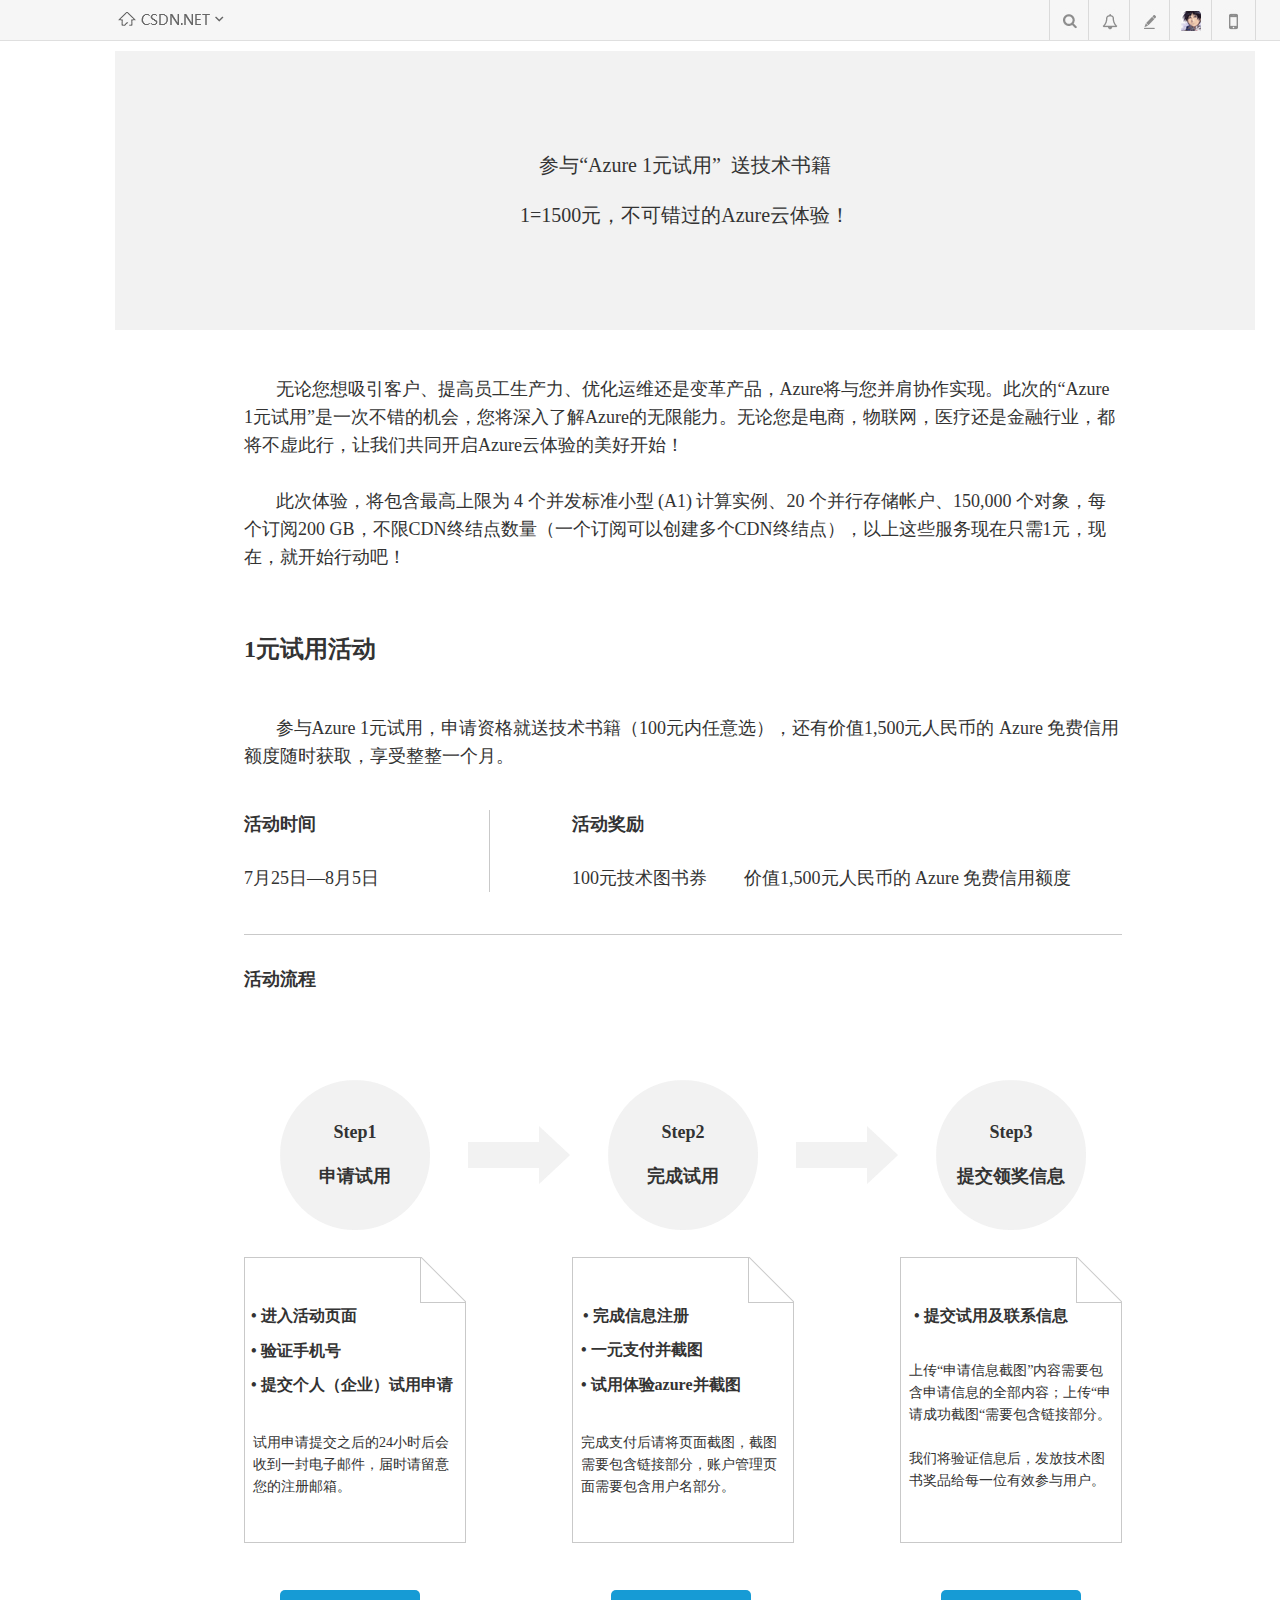
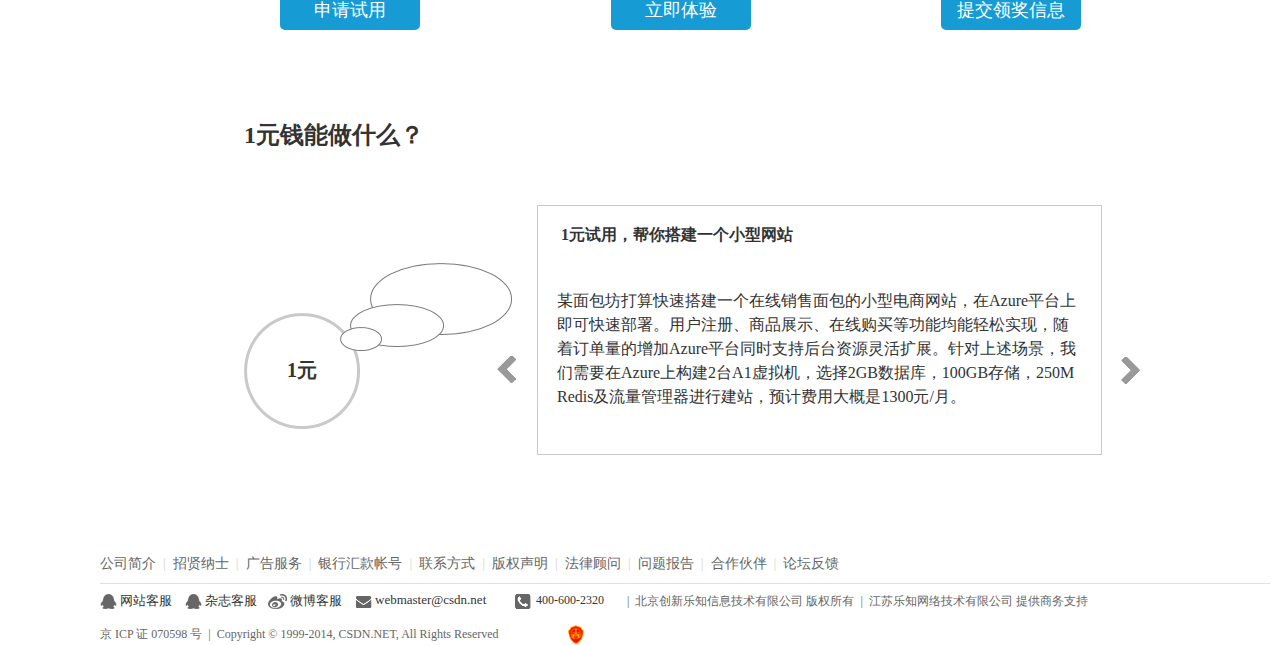
==== commit 28b0128c: "gamma" ====
--- a/20160721_1_____.html
+++ b/20160721_1_____.html
@@ -275,7 +275,7 @@
         <div id="u49_div" class=""></div>
         <!-- Unnamed () -->
         <div id="u50" class="text" style="visibility: visible;">
-          <p><span>,完成支付后请将页面截图，截图需要包含链接部分，账户管理页面需要包含用户名部分。</span></p>
+          <p><span>完成支付后请将页面截图，截图需要包含链接部分，账户管理页面需要包含用户名部分。</span></p>
         </div>
       </div>
 
@@ -687,7 +687,7 @@
         <div id="u142_div" class=""></div>
         <!-- Unnamed () -->
         <div id="u143" class="text" style="visibility: visible;">
-          <p><span>&#149; 一元支付</span></p>
+          <p><span>&#149; 一元支付并截图</span></p>
         </div>
       </div>
 
@@ -696,7 +696,7 @@
         <div id="u144_div" class=""></div>
         <!-- Unnamed () -->
         <div id="u145" class="text" style="visibility: visible;">
-          <p><span>&#149; 试用体验azure</span></p>
+          <p><span>&#149; 试用体验azure并截图</span></p>
         </div>
       </div>
     </div>
--- a/files/20160721_1_____/styles.css
+++ b/files/20160721_1_____/styles.css
@@ -1088,7 +1088,7 @@
 #u70 {
   position:absolute;
   left:280px;
-  top:1570px;
+  top:1590px;
   width:140px;
   height:40px;
   font-family:'微软雅黑';
@@ -1124,7 +1124,7 @@
 #u72 {
   position:absolute;
   left:941px;
-  top:1570px;
+  top:1590px;
   width:140px;
   height:40px;
   font-family:'微软雅黑';
@@ -2004,7 +2004,7 @@
 #u140 {
   position:absolute;
   left:611px;
-  top:1570px;
+  top:1590px;
   width:140px;
   height:40px;
   font-family:'微软雅黑';
@@ -2023,7 +2023,7 @@
   position:absolute;
   left:0px;
   top:0px;
-  width:77px;
+  width:125px;
   height:21px;
   background:inherit;
   background-color:rgba(255, 255, 255, 0);
@@ -2041,7 +2041,7 @@
   position:absolute;
   left:581px;
   top:1340px;
-  width:77px;
+  width:125px;
   height:21px;
   font-family:'微软雅黑 Bold', '微软雅黑 Regular', '微软雅黑';
   font-weight:700;
@@ -2052,14 +2052,14 @@
   position:absolute;
   left:0px;
   top:0px;
-  width:77px;
+  width:125px;
   white-space:nowrap;
 }
 #u144_div {
   position:absolute;
   left:0px;
   top:0px;
-  width:120px;
+  width:168px;
   height:21px;
   background:inherit;
   background-color:rgba(255, 255, 255, 0);
@@ -2077,7 +2077,7 @@
   position:absolute;
   left:581px;
   top:1375px;
-  width:120px;
+  width:168px;
   height:21px;
   font-family:'微软雅黑 Bold', '微软雅黑 Regular', '微软雅黑';
   font-weight:700;
@@ -2088,6 +2088,6 @@
   position:absolute;
   left:0px;
   top:0px;
-  width:120px;
+  width:168px;
   white-space:nowrap;
 }
